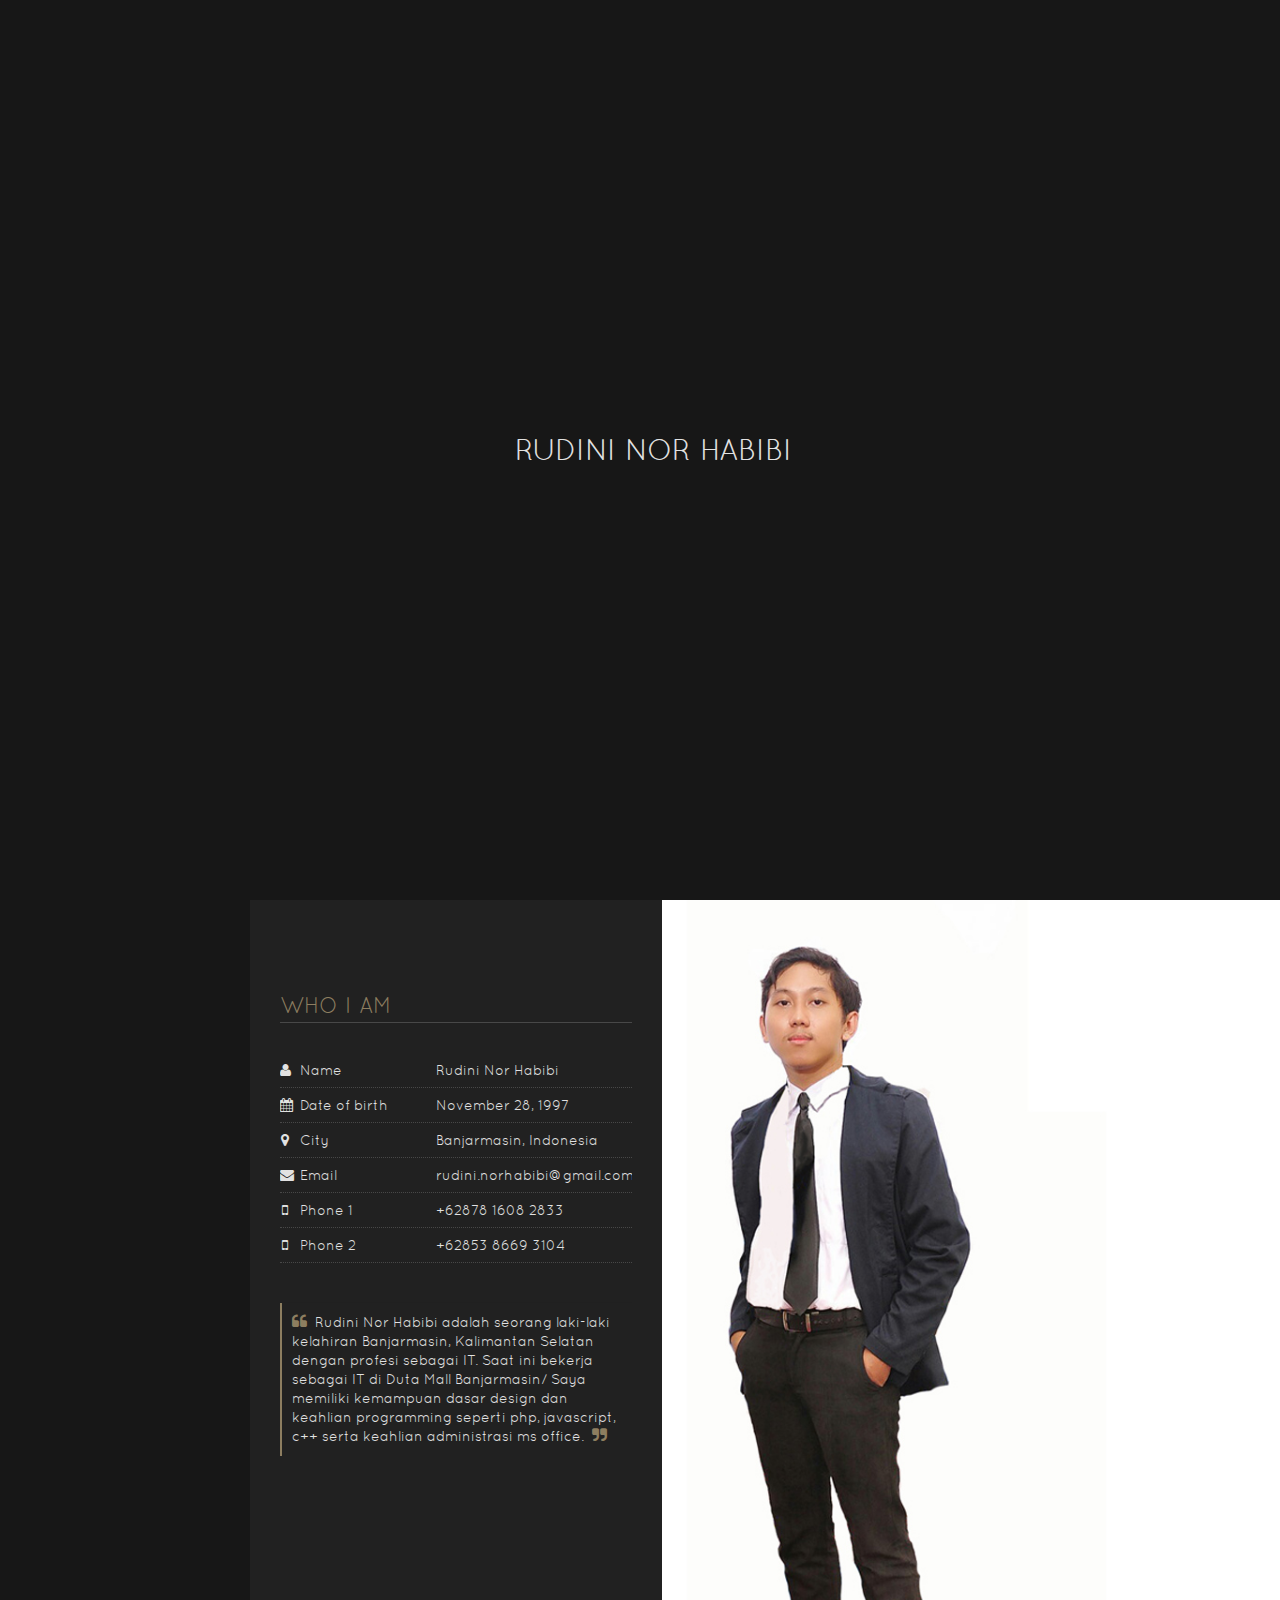
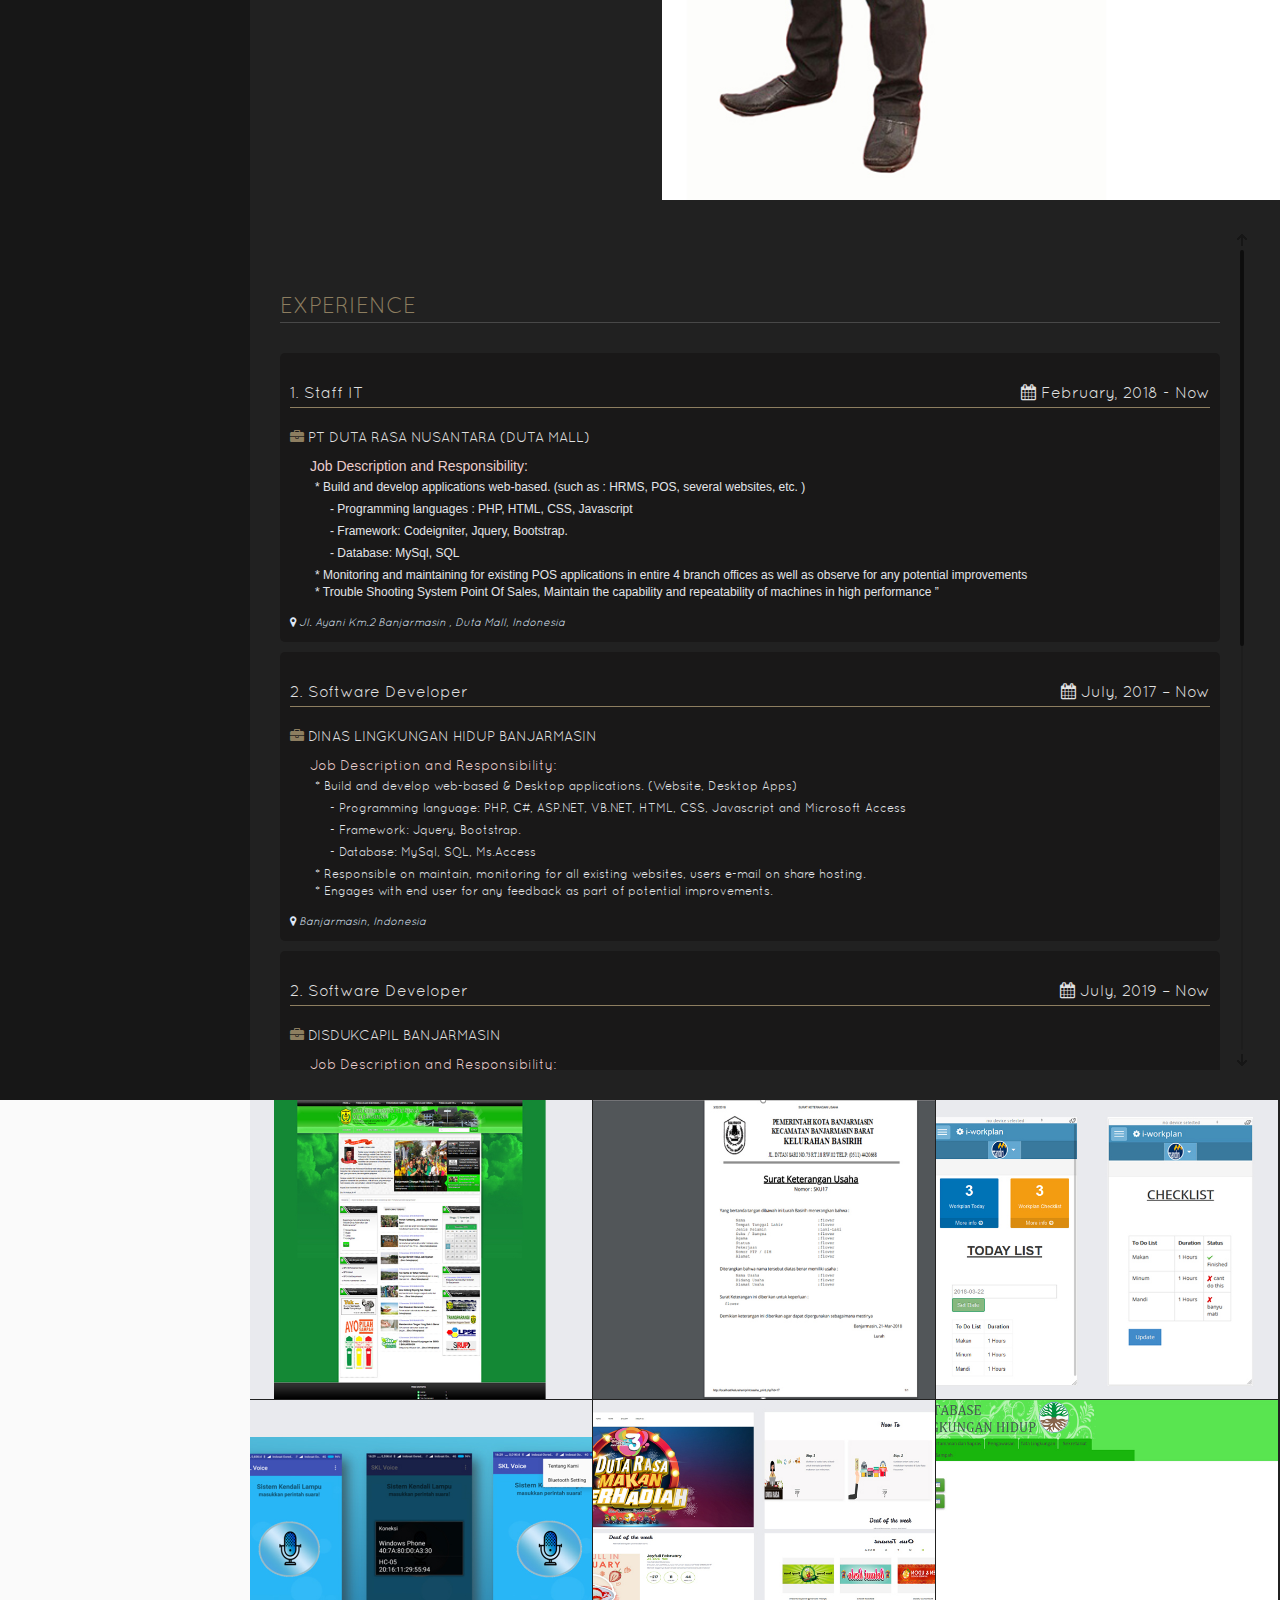
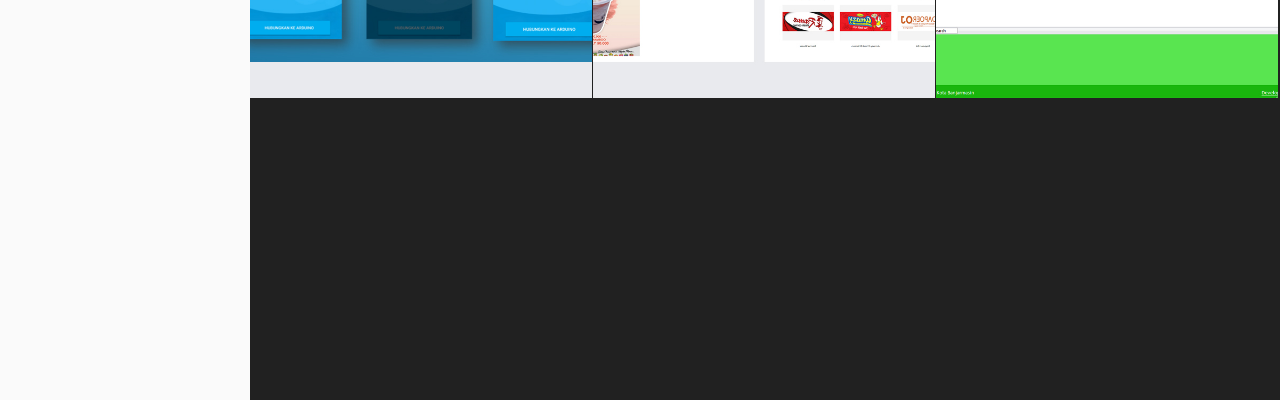
==== porto/index.html @ 3c5e431f "add porto" ====
<!DOCTYPE html>
<html lang="en" class="no-js">

<meta http-equiv="content-type" content="text/html;charset=UTF-8" />
<head>
<meta charset="UTF-8" />
<title>Rudini Nor Habibi | Portfolio</title>
<meta name="description" content="Rudini Nor Habibi adalah seorang laki-laki kelahiran Banjarmasin, Kalimantan Selatan dengan profesi sebagai IT. Saat ini bekerja sebagai IT di Duta Mall Banjarmasin"/>
<meta name="author" content="rudininorhabibi"/>
<meta name="keywords" content="rudini nor habibi, rudini nor habibi, cv rudini nor habibi, programmer indonesia, programmer PHP Banjarmasin, programmer .net  Banjarmasin, programmer asp.net Banjarmasin, programmer Banjarmasin, portofolio rudini nor habibi, programmer freelace banjarmasin, website rudini nor habibi"/>

<meta name="viewport" content="width=device-width, initial-scale=1.0"/>

<link href='http://fonts.googleapis.com/css?family=Quicksand:300,400,700' rel='stylesheet' type='text/css'/>
<link href='http://fonts.googleapis.com/css?family=Dosis:200,300,400,500,600,700,800' rel='stylesheet' type='text/css'/>

<!-- <link rel="stylesheet" type="text/css" href="fonts/font-awesome-4.0.3/css/font-awesome.min.css"/> -->
<link rel="stylesheet" type="text/css" href="assets/home/font-awesome/css/font-awesome.min.css">
<link rel="shortcut icon" href="assets/home/img/texture.jpg"/>

<!-- Facebook -->
<meta property="og:url"           content="index.html" />
<meta property="og:type"          content="article" />
<meta property="og:title"         content="Rudini Nor Habibi | Portfolio" />
<meta property="og:description"   content="Rudini Nor Habibi adalah seorang laki-laki kelahiran Banjarmasin, Kalimantan Selatan dengan profesi sebagai IT. Saat ini bekerja sebagai IT di Duta Mall Banjarmasin" />
<meta property="og:site_name"     content="https://rudininh.github.io/portofolio/" />
<meta property="og:image"         content="assets/home/img/texture.jpg" />      
<meta name="author"               content="Rudini Nor Habibi">


<!-- styles needed by jScrollPane -->
<link href="assets/home/css/jquery.mCustomScrollbar.css" rel="stylesheet" type="text/css" />
<link href="assets/home/css/fancybox/jquery.fancybox.css" rel="stylesheet" type="text/css" />
<link rel="stylesheet" href="assets/home/css/screen_black.css"/> 

<script src="assets/home/js/modernizr.custom.js" type="text/javascript"></script> 
<script src="assets/home/js/jquery-1.10.1.min.js" type="text/javascript"></script> 
<script src="assets/home/js/jquery.mousewheel.js" type="text/javascript"></script>
<script src="assets/home/js/fancybox/jquery.fancybox.js" type="text/javascript"></script>

<style type="text/css">
    .value{
        margin-right: 20px;
    }
</style>
</head>
<body id="homepage">

<!-- PREVIEW -->

<div class="modal">
    <h1 id="testid" data-content="RUDINI&nbsp;NOR&nbsp;HABIBI">RUDINI&nbsp;NOR HABIBI</h1>
</div>

<!-- MENU AND TEXT LOGO -->

<div class="menu collapse">
    <h2 style="height: 200px !important">RUDINI NOR HABIBI LOGO</h2>
    <h1>RUDINI NOR HABIBI</h1>
    <span>Programmer</span>
    <nav id="cbp-fbscroller1" class="cbp-fbscroller">
        <a href="#fbsection1" class="cbp-fbcurrent">HOME</a>
        <a href="#fbsection2">ABOUT</a>
        <a class="experience" href="#fbsection3">EXPERIENCE</a>
        <a href="#fbsection4">PROJECT</a>
  <!--       <a href="#fbsection5">MY POHOTO</a>
        <a href="#fbsection6">SEND MESSAGE</a> -->
    </nav>
    <p class="copy">All right reserved 2019
        <span>Designed by <a href="#" target="_blank">https://rudininh.github.io/portofolio/</a></span>
    </p>
    <a class="tablet-close icon-menu"><i class="fa fa-align-justify"></i></a>
</div>
<div id="cbp-fbscroller" class="cbp-fbscroller">

<!-- TEXT IN MIDDLE IMAGE TOP -->

<section id="fbsection1">
    <div class="block">
        <span class="effectopacity"></span>
        <div class="tablet-logo">
            <div class="inner-tablet-logo">
                <!-- <h2>ANGGA HERATWAN LOGO</h2> -->
                <!-- <h1 style="color: black">ANGGA HERATWAN</h1>
                <span>Programmer</span> -->
            </div>
        </div>
    </div>
</section>

<!-- SECTION ABOUT -->

<section class="about" id="fbsection2">
    <div class="block">
        <div id="content_1" class="inner-left">
            <header>WHO I AM</header>
                <ul class="about-data">
                    <li>
                        <div class="inner-abcoin"><i class="fa fa-user"></i></div>
                        <label>Name</label>
                        <span class="value">Rudini Nor Habibi</span>
                        <div class="clear"></div>
                    </li>
                    <li>
                        <div class="inner-abcoin"><i class="fa fa-calendar"></i></div>
                        <label>Date of birth</label>
                        <span class="value">November 28, 1997</span>
                        <div class="clear"></div>
                    </li>
                    <li> 
                        <div class="inner-abcoin"><i class="fa fa-map-marker"></i></div>
                        <label>City</label>
                        <span class="value">Banjarmasin, Indonesia</span>
                        <div class="clear"></div>
                    </li>
                    <li>
                        <div class="inner-abcoin"><i class="fa fa-envelope"></i></div>
                        <label>Email</label>
                        <span class="value">rudini.norhabibi@gmail.com</span>
                        <div class="clear"></div>
                    </li>
                    <li>
                        <div class="inner-abcoin"><i class="fa fa-mobile"></i></div>
                        <label>Phone 1</label>
                        <span class="value">+62878 1608 2833</span>
                        <div class="clear"></div>
                    </li>
                    <li>
                        <div class="inner-abcoin"><i class="fa fa-mobile"></i></div>
                        <label>Phone 2</label>
                        <span class="value">+62853 8669 3104</span>
                        <div class="clear"></div>
                    </li>
            </ul>
           
            <p class="about-desc"><i class="fa fa-quote-left"></i>&nbsp;
                Rudini Nor Habibi adalah seorang laki-laki kelahiran Banjarmasin, Kalimantan Selatan dengan profesi sebagai IT. Saat ini bekerja sebagai IT di Duta Mall Banjarmasin/ Saya memiliki kemampuan dasar design dan keahlian programming seperti php, javascript, c++ serta keahlian administrasi ms office.&nbsp;&nbsp;<i class="fa fa-quote-right"></i>
            </p>

            <!-- ABOUT SERVICES 1 -->

          <!--   <header>MY SERVICES I</header>
            <div class="services pack-service firstservice">
                <div class="service">
                    <div class="service-icon"><i class="fa fa-arrows-alt"></i></div>
                    <div class="service-detail">
                        <h6>Responsive</h6>
                        <p>Fusce quis interdum ipsum.Suspendi suscipit vehicula sapienid mattis. Lorem ipsum amet consectetur.</p>
                    </div>
                </div>
            </div>
            <div class="services pack-service">
                <div class="service">
                    <div class="service-icon"><i class="fa fa-cogs"></i></div>
                    <div class="service-detail">
                        <h6>Easy Use</h6>
                        <p>Fusce quis interdum ipsum.Suspendi suscipit vehicula sapienid mattis. Lorem ipsum amet consectetur.</p>
                    </div>
                </div>
            </div>
            <div class="services pack-service">
                <div class="service">
                    <div class="service-icon"><i class="fa fa-tag"></i></div>
                    <div class="service-detail">
                        <h6>Unique</h6>
                        <p>Fusce quis interdum ipsum.Suspendi suscipit vehicula sapienid mattis. Lorem ipsum amet consectetur.</p>
                    </div>
                </div>
            </div>
            <div class="clear"></div>

            ABOUT SERVICES 2

            <header>MY SERVICES II</header>
            <div class="services pack-service2 firstservice">
                <div class="service2">
                    <div class="service-icon2"><i class="fa fa-arrows-alt"></i></div>
                    <div class="service-detail2">
                        <h6>Responsive</h6>
                        <p>Fusce quis interdum ipsum.Suspendi suscipit vehicula sapienid mattis. Lorem ipsum amet consectetur.</p>
                    </div>
                </div>
            </div>
            <div class="services pack-service2">
                <div class="service2">
                    <div class="service-icon2"><i class="fa fa-globe"></i></div>
                    <div class="service-detail2">
                        <h6>Easy Use</h6>
                        <p>Fusce quis interdum ipsum.Suspendi suscipit vehicula sapienid mattis. Lorem ipsum amet consectetur.</p>
                    </div>
                </div>
            </div>
            <div class="services pack-service2">
                <div class="service2">
                    <div class="service-icon2"><i class="fa fa-cog"></i></div>
                    <div class="service-detail2">
                        <h6>Unique</h6>
                        <p>Fusce quis interdum ipsum.Suspendi suscipit vehicula sapienid mattis. Lorem ipsum amet consectetur.</p>
                    </div>
                </div>
            </div>  -->
        </div>
    </div>
</section>

<!-- SECTION EXPERIENCES #212020-->

<section class="experience" id="fbsection3">
    <div class="block">
        <div class="inner-noslit">
            <header>EXPERIENCE</header>

            <div style="padding: 10px;background-color: #191818;border-radius: 5px;margin-bottom: 10px">
                <p class="exp-title">1. Staff IT<span class="duration"><i class="fa fa-calendar color"></i> February, 2018 - Now</span></p>
                <p class="exp-company"><i class="fa fa-briefcase"></i> PT Duta Rasa Nusantara (Duta Mall)</p>
                <div style="padding-left: 20px;font-family: arial">
                    <p style="color: #eacdcd"><b>Job Description and Responsibility:</b></p>  
                    <p>
                        <dl style="color: #e3e5e9;font-size: 12px;">
                           <dt style="margin: 5px">* Build and develop applications web-based. (such as : HRMS, POS, several websites, etc. )</dt>
                           <dd style="padding: 5px;padding-left: 20px;"> - Programming languages : PHP, HTML, CSS, Javascript</dd>
                           <dd style="padding: 5px;padding-left: 20px;"> - Framework: Codeigniter, Jquery, Bootstrap.</dd>
                           <dd style="padding: 5px;padding-left: 20px;"> - Database: MySql, SQL</dd> 
                        </dl> 
                    </p>
                    <p>
                        <dl style="color: #e3e5e9;font-size: 12px;">
                           <dt style="margin: 5px">* Monitoring and maintaining for existing POS applications in entire 4 branch offices as well as observe for any potential improvements</dt> 
                        </dl> 
                    </p> 

                    <p>
                        <dl style="color: #e3e5e9;font-size: 12px;">
                           <dt style="margin: 5px">* Trouble Shooting System Point Of Sales, Maintain the capability and repeatability of machines in high performance ”</dt> 
                        </dl> 
                    </p> 

                   
                </div>  
                <p style="font-size: 11px;color: #dfe7f7;margin-top: 15px;font-style: italic !important"><i class="fa fa-map-marker" aria-hidden="true"></i> Jl. Ayani Km.2 Banjarmasin , Duta Mall, Indonesia</p> 
            </div>

            <div style="padding: 10px;background-color: #191818;border-radius: 5px;margin-bottom: 10px">
                <p class="exp-title">2. Software Developer<span class="duration"><i class="fa fa-calendar color"></i> July, 2017 – Now</span></p>
                <p class="exp-company"><i class="fa fa-briefcase"></i> Dinas Lingkungan Hidup Banjarmasin</p>
                <div style="padding-left: 20px">
                    <p style="color: #eacdcd"><b>Job Description and Responsibility:</b></p>  
                    <p>
                        <dl style="color: #e3e5e9;font-size: 12px;">
                           <dt style="margin: 5px">* Build and develop web-based & Desktop applications. (Website, Desktop Apps)</dt>
                           <dd style="padding:5px;padding-left:20px;"> - Programming language: PHP, C#, ASP.NET, VB.NET, HTML, CSS, Javascript and Microsoft Access</dd>
                           <dd style="padding:5px;padding-left:20px;"> - Framework:  Jquery, Bootstrap.</dd>
                           <dd style="padding:5px;padding-left:20px;"> - Database: MySql, SQL, Ms.Access</dd> 
                        </dl> 
                    </p>
                    <p>
                        <dl style="color: #e3e5e9;font-size: 12px;">
                           <dt style="margin: 5px">* Responsible on maintain, monitoring for all existing websites, users e-mail on share hosting.</dt> 
                        </dl> 
                    </p> 

                    <p>
                        <dl style="color: #e3e5e9;font-size: 12px;">
                           <dt style="margin: 5px">* Engages with end user for any feedback as part of potential improvements.</dt> 
                        </dl> 
                    </p> 

                 
                </div>  
                <p style="font-size: 11px;color: #dfe7f7;margin-top: 15px;font-style: italic !important"><i class="fa fa-map-marker" aria-hidden="true"></i> Banjarmasin, Indonesia</p> 
            </div>


            <div style="padding: 10px;background-color: #191818;border-radius: 5px;margin-bottom: 10px">
                <p class="exp-title">2. Software Developer<span class="duration"><i class="fa fa-calendar color"></i> July, 2019 – Now</span></p>
                <p class="exp-company"><i class="fa fa-briefcase"></i> Disdukcapil Banjarmasin</p>
                <div style="padding-left: 20px">
                    <p style="color: #eacdcd"><b>Job Description and Responsibility:</b></p>  
                    <p>
                        <dl style="color: #e3e5e9;font-size: 12px;">
                           <dt style="margin: 5px">* Build and develop Desktop applications. (Inventory Data)</dt>
                           <dd style="padding:5px;padding-left:20px;"> - Programming language: PHP, C#, ASP.NET, VB.NET, HTML, CSS, Javascript </dd>
                           <dd style="padding:5px;padding-left:20px;"> - Framework: Codeigniter, Jquery, Bootstrap.</dd>
                           <dd style="padding:5px;padding-left:20px;"> - Database: MySql, SQL/dd> 
                        </dl> 
                    </p>
                    <p>
                        <dl style="color: #e3e5e9;font-size: 12px;">
                           <dt style="margin: 5px">* Responsible on maintain, monitoring for all existing applications.</dt> 
                        </dl> 
                    </p> 

                    <p>
                        <dl style="color: #e3e5e9;font-size: 12px;">
                           <dt style="margin: 5px">* Engages with end user for any feedback as part of potential improvements.</dt> 
                        </dl> 
                    </p> 

                 
                </div>  
                <p style="font-size: 11px;color: #dfe7f7;margin-top: 15px;font-style: italic !important"><i class="fa fa-map-marker" aria-hidden="true"></i> Banjarmasin, Indonesia</p> 
            </div>

   <!--          <div style="padding: 10px;background-color: #191818;border-radius: 5px;margin-bottom: 10px">
                <p class="exp-title">3. Software Engineer<span class="duration"><i class="fa fa-calendar color"></i> March, 2015 – October, 2015</span></p>
                <p class="exp-company"><i class="fa fa-briefcase"></i> PT Hutcabb Consulting Pte Ltd</p>
                <div style="padding-left: 20px">
                    <p style="color: #eacdcd"><b>Job Description and Responsibility:</b></p>  
                    <p>
                        <dl style="color: #e3e5e9;font-size: 12px;">
                           <dt style="margin: 5px">* Application Development web based by using Java, Database SQL, and Framework Struts</dt> 
                           <dt style="margin: 5px">* Liaised with Singapore (Co-Teamwork) for collaborating Application development.</dt> 
                        </dl> 
                    </p>
                    <p>Project Accomplishment:</p>
                    <p>
                        <dl style="color: #e3e5e9;font-size: 12px;">
                           <dt style="margin: 5px">1. Bulker Start HQ (Company project)</dt> 
                           <dd style="padding:5px;padding-left:20px;"> - Programming system : JAVA web based with SQL database</dd>
                           <dd style="padding:5px;padding-left:20px;"> - Framework : Struts 1</dd>
                           <dd style="padding:5px;padding-left:20px;"> - Security : SSL, MD5</dd>
                           <dd style="padding:5px;padding-left:20px;"> - Overview : Bulker Start HQ is an JAVA Web base application where the main system is used for General Training, Evaluation Training based on scope area, for all entire employees, also used of General Affair database.</dd>
                        </dl> 

                        <dl style="color: #e3e5e9;font-size: 12px;">
                           <dt style="margin: 5px">2. Electronics Purchase Order (e-PO) (Company project)</dt> 
                           <dd style="padding:5px;padding-left:20px;"> - Programming system : JAVA web based with SQL database</dd>
                           <dd style="padding:5px;padding-left:20px;"> - Framework : Struts 2</dd>
                           <dd style="padding:5px;padding-left:20px;"> - Security : SSL, MD5</dd>
                           <dd style="padding:5px;padding-left:20px;"> - Overview : e-PO Worldwide and General Application for company that is accessible through Internet.</dd>
                        </dl> 

                        <dl style="color: #e3e5e9;font-size: 12px;">
                           <dt style="margin: 5px">3. Tracking Order System, Raw Material Tracking System (Personal Own)</dt> 
                           <dd style="padding:5px;padding-left:20px;"> - Programming system : Vb.Net with Access database</dd>  
                           <dd style="padding:5px;padding-left:20px;"> - Overview : Those applications are personal own generation for tracking system. Those may be applied to manufacturing company with benefit to controlling, monitoring, tracking and reporting data system.</dd>
                        </dl> 
                    </p>  
                </div>  
                <p style="font-size: 11px;color: #dfe7f7;margin-top: 15px;font-style: italic !important"><i class="fa fa-map-marker" aria-hidden="true"></i> Ruko Galaxy Baloi, Batam, Indonesia</p> 
            </div> -->
          <!--   <div style="padding: 10px;background-color: #191818;border-radius: 5px;margin-bottom: 10px">
                <p class="exp-title">4. TO Process Engineering<span class="duration"><i class="fa fa-calendar color"></i> March, 2013 – March, 2015</span></p>
                <p class="exp-company"><i class="fa fa-briefcase"></i> PT Excelitas Technologies Batam</p>
                <div style="padding-left: 20px">
                    <p style="color: #eacdcd"><b>Job Description and Responsibility</b></p>  
                    <p>
                        <dl style="color: #e3e5e9;font-size: 12px;">
                           <dt style="margin: 5px">* Support Process Engineer to maintain all the process are in place and controlled</dt>
                           <dt style="margin: 5px">* Daily control for the performance of the process</dt> 
                           <dt style="margin: 5px">* Maintain the yield for each process are within Yield target</dt> 
                        </dl> 
                    </p> 
                </div> 
                <p style="font-size: 11px;color: #dfe7f7;margin-top: 15px;font-style: italic !important"><i class="fa fa-map-marker" aria-hidden="true"></i>  Batamindo Industrial Park Batam - Indonesia</p> 
            </div>

            <div style="padding: 10px;background-color: #191818;border-radius: 5px;margin-bottom: 10px">
                <p class="exp-title">5. Incoming Inspector (IQC)<span class="duration"><i class="fa fa-calendar color"></i> October, 2012 – March, 2013</span></p>
                <p class="exp-company"><i class="fa fa-briefcase"></i> PT Schneider Batam</p>
                <div style="padding-left: 20px">
                    <p style="color: #eacdcd"><b>Job Description and Responsibility:</b></p>   
                    <p>
                        <dl style="color: #e3e5e9;font-size: 12px;">
                           <dt style="margin: 5px">* Inspect for Raw Material</dt>
                           <dt style="margin: 5px">* Ensure that all Raw Materials are complied with Specification</dt> 
                           <dt style="margin: 5px">* Support Supervisor on maintain LAR (Lot Acceptance Rate)</dt> 
                        </dl> 
                    </p> 
                </div>  
                <p style="font-size: 11px;color: #dfe7f7;margin-top: 15px;font-style: italic !important"><i class="fa fa-map-marker" aria-hidden="true"></i> Batamindo Industrial Park Batam - Indonesia</p> 
            </div>

            <div style="padding: 10px;background-color: #191818;border-radius: 5px;margin-bottom: 10px">
                <p class="exp-title">6. Machine Setter<span class="duration"><i class="fa fa-calendar color"></i> October, 2010 – October, 2012</span></p>
                <p class="exp-company"><i class="fa fa-briefcase"></i> PT Evok Rifa Indonesia</p>
                <div style="padding-left: 20px">
                    <p style="color: #eacdcd"><b>Job Description and Responsibility:</b></p>   
                    <p>
                        <dl style="color: #e3e5e9;font-size: 12px;">
                           <dt style="margin: 5px">* Maintain the stability and repeatability of machines in high performance</dt>
                           <dt style="margin: 5px">* Set up machine for new model build</dt> 
                           <dt style="margin: 5px">* Converting machine for change model build</dt> 
                           <dt style="margin: 5px">* Maintain machines in high capability and repeatability</dt> 
                        </dl> 
                    </p> 
                </div>  
                <p style="font-size: 11px;color: #dfe7f7;margin-top: 15px;font-style: italic !important"><i class="fa fa-map-marker" aria-hidden="true"></i> Batamindo Industrial Park Batam - Indonesia</p> 
            </div>
 -->
 <!--            <div style="padding: 10px;background-color: #191818;border-radius: 5px;margin-bottom: 10px">
                <p class="exp-title">7. Technical Operator<span class="duration"><i class="fa fa-calendar color"></i> October, 2010 – October, 2012</span></p>
                <p class="exp-company"><i class="fa fa-briefcase"></i> PT Panasonic Shikoku Electronics Batam</p>
                <div style="padding-left: 20px">
                    <p style="color: #eacdcd"><b>Job Description and Responsibility:</b></p>   
                    <p>
                        <dl style="color: #e3e5e9;font-size: 12px;">
                           <dt style="margin: 5px">* Trouble Shooting Machinery</dt>
                           <dt style="margin: 5px">* Maintain the capability and repeatability of machines in high performance</dt> 
                           <dt style="margin: 5px">* Controlling the machine condition in good condition to achieve highest yield</dt> 
                           <dt style="margin: 5px">* Maintain and monitoring output product to achieve the yield target</dt> 
                        </dl> 
                    </p> 
                </div>  
                <p style="font-size: 11px;color: #dfe7f7;margin-top: 15px;font-style: italic !important"><i class="fa fa-map-marker" aria-hidden="true"></i> Batamindo Industrial Park Batam - Indonesia</p> 
            </div> -->

        <header class="skill-title">SKILLS</header>
        <div class="exp-skill">
            <p class="exp-title">PROGRAMMING SKILLS</p>
            <div class="skills">
                <div class="skillbar clearfix" data-percent="90%">
                    <div class="skillbar-title"><span>PHP</span></div>
                    <div class="skillbar-bar"></div>
                    <div class="skill-bar-percent">90%</div>
                </div>
                <div class="skillbar clearfix" data-percent="75%">
                    <div class="skillbar-title"><span>.NET (ASP.Net, C#, VB.Net</span></div>
                    <div class="skillbar-bar"></div>
                    <div class="skill-bar-percent">75%</div>
                </div>
                <div class="skillbar clearfix" data-percent="85%">
                    <div class="skillbar-title"><span>HTML</span></div>
                    <div class="skillbar-bar"></div>
                    <div class="skill-bar-percent">85%</div>
                </div>
                <div class="skillbar clearfix" data-percent="75%">
                    <div class="skillbar-title"><span>Javascript</span></div>
                    <div class="skillbar-bar"></div>
                    <div class="skill-bar-percent">75%</div>
                </div>
                <div class="skillbar clearfix" data-percent="80%">
                    <div class="skillbar-title"><span>CSS</span></div>
                    <div class="skillbar-bar"></div>
                    <div class="skill-bar-percent">80%</div>
                </div> 
            </div> 
        </div>

        <!-- SKILLS -->

        <div class="exp-skill-second">
            <p class="exp-title">PROGRAMMING FRAMEWORK SKILLS</p>
            <div class="skills">
                <div class="skillbar clearfix" data-percent="80%">
                    <div class="skillbar-title"><span>CodeIgniter</span></div>
                    <div class="skillbar-bar"></div>
                    <div class="skill-bar-percent">80%</div>
                </div> 
                <div class="skillbar clearfix" data-percent="75%">
                    <div class="skillbar-title"><span>JQuery</span></div>
                    <div class="skillbar-bar"></div>
                    <div class="skill-bar-percent">75%</div>
                </div>
                <div class="skillbar clearfix" data-percent="90%">
                    <div class="skillbar-title"><span>Bootstap</span></div>
                    <div class="skillbar-bar"></div>
                    <div class="skill-bar-percent">90%</div>
                </div> 
            </div>
        </div>

        <div class="exp-skill">
            <p class="exp-title">DATABASE SKILLS</p>
            <div class="skills">
                <div class="skillbar clearfix" data-percent="87%">
                    <div class="skillbar-title"><span>Mysql</span></div>
                    <div class="skillbar-bar"></div>
                    <div class="skill-bar-percent">87%</div>
                </div> 
                <div class="skillbar clearfix" data-percent="80%">
                    <div class="skillbar-title"><span>SQL Server</span></div>
                    <div class="skillbar-bar"></div>
                    <div class="skill-bar-percent">80%</div>
                </div>
                <div class="skillbar clearfix" data-percent="65%">
                    <div class="skillbar-title"><span>Ms Access</span></div>
                    <div class="skillbar-bar"></div>
                    <div class="skill-bar-percent">65%</div>
                </div> 
            </div> 
        </div>

        <div class="exp-skill-second">
            <p class="exp-title">LANGUAGE SKILLS</p>
            <div class="skills">
                <div class="skillbar clearfix" data-percent="65%">
                    <div class="skillbar-title"><span>English</span></div>
                    <div class="skillbar-bar"></div>
                    <div class="skill-bar-percent">65%</div>
                </div>
                <div class="skillbar clearfix" data-percent="95%">
                    <div class="skillbar-title"><span>Indonesia</span></div>
                    <div class="skillbar-bar"></div>
                    <div class="skill-bar-percent">95%</div>
                </div>
                <div class="skillbar clearfix" data-percent="95%">
                    <div class="skillbar-title"><span>Banjar/Banjarnese</span></div>
                    <div class="skillbar-bar"></div>
                    <div class="skill-bar-percent">95%</div>
                </div> 
            </div>
        </div>

        <div class="exp-skill">
            <p class="exp-title">DESIGN SKILLS</p>
            <div class="skills">
                <div class="skillbar clearfix" data-percent="45%">
                    <div class="skillbar-title"><span>Photoshop</span></div>
                    <div class="skillbar-bar"></div>
                    <div class="skill-bar-percent">45%</div>
                </div> 
            </div>
        </div>

        <div class="exp-skill-second">
            <p class="exp-title">HOBBIES SKILLS</p>
            <div class="skills">
                <div class="skillbar clearfix" data-percent="95%">
                    <div class="skillbar-title"><span>Music</span></div>
                    <div class="skillbar-bar"></div>
                    <div class="skill-bar-percent">95%</div>
                </div>
                <div class="skillbar clearfix" data-percent="87%">
                    <div class="skillbar-title"><span>Sport</span></div>
                    <div class="skillbar-bar"></div>
                    <div class="skill-bar-percent">50%</div>
                </div>
                <div class="skillbar clearfix" data-percent="75%">
                    <div class="skillbar-title"><span>Reading</span></div>
                    <div class="skillbar-bar"></div>
                    <div class="skill-bar-percent">75%</div>
                </div>
               
            </div>
        </div> 

      </div>
    </div>
</section>

<!-- SECTION PORTFOLIO MODES -->

<section id="fbsection4">
    <div class="block">
    <div id="bl-main" class="bl-main">
    <section>
        <a href="##" class="bl-box fancybox-effects-d" data-fancybox-group="button" title="">
        <span class="project-title">System Information Website in Dinas Lingkungan Hidup</span><br>
        <span>PHP, SQL, Javascript</span>
        </a>
    </section>
    <section>
        <a href="##" class="bl-box fancybox-effects-d" data-fancybox-group="button" title="">
        <span class="project-title">Administration Application Civil in Kelurahan Basirih Banjarmasin</span><br>
        <span>PHP, SQL, Javascript</span>
        </a>
    </section>
    <section>
        <a href="##" class="bl-box fancybox-effects-d" data-fancybox-group="button" title="">
        <span class="project-title">I-Workplan</span><br>
        <span>PHP, Android, SQL</span>
        </a>
    </section>
    <section>
        <a href="https://dutarasanusantara.com/" class="bl-box fancybox-effects-d" data-fancybox-group="button" title="">
        <span class="project-title">Website Duta Rasa Nusantara</span><br>
        <span>Codeigniter, PHP, SQL, Javascript</span>
        </a>
    </section>
    
    <section class="projects-full">
        <a href="img/models/5.html" class="bl-box fancybox-effects-d" data-fancybox-group="button" title="">
        <span class="project-title">Website Duta Rasa Nusantara </span>
        <span>PHP, Codeigniter, Jquery, Bootstrap, MySql</span>
        </a>
    </section>
    <section>
        <a href="img/models/4.html" class="bl-box fancybox-effects-d" data-fancybox-group="button" title="">
        <span class="project-title">Database Dinas Lingkungan Hidup</span>
        <span>Acess</span>
        </a>
    </section>
<!--     <section>
        <a href="img/models/6.html" class="bl-box fancybox-effects-d" data-fancybox-group="button" title="">
        <span class="project-title">Simple Data Tracking System</span>
        <span>VB.Net, Ms. Access Database</span>
        </a>
    </section> 
    <section>
        <a href="img/models/8.html" class="bl-box fancybox-effects-d" data-fancybox-group="button" title="">
        <span class="project-title">RED BED ROOM</span>
        </a>
    </section>
    <section class="projects-full">
        <a href="img/models/9.html" class="bl-box fancybox-effects-d" data-fancybox-group="button" title="">
        <span class="project-title">JAPAN FUSION</span>
        </a>
    </section> -->
</div>
</div>
</section>

<!-- SECTION PORFOLIO GRAPHICS -->

<!-- <section id="fbsection5">
  <div class="block">
   <div id="bl-main2" class="bl-main2">
    <section>
        <a href="details_black.html" class="bl-box smooth-redirect">
        <span class="project-title">FOOT DESIGN</span>
        </a>
    </section>
    <section>
        <a href="details_black.html" class="bl-box smooth-redirect">
        <span class="project-title">FUTON STYLE</span>
        </a>
    </section>
    <section>
        <a href="details_black.html" class="bl-box smooth-redirect">
        <span class="project-title">OLTRE IDENTITY</span>
        </a>
    </section>
    <section>
        <a href="details_black.html" class="bl-box smooth-redirect">
        <span class="project-title">OLTRE BAR MENU</span>
        </a>
    </section>
    <section>
        <a href="details_black.html" class="bl-box smooth-redirect">
        <span class="project-title">ART STYLE</span>
        </a>
    </section>
    <section>
        <a href="details_black.html" class="bl-box smooth-redirect">
        <span class="project-title">RESTAURANT MENU</span>
        </a>
    </section>
    <section>
        <a href="details_black.html" class="bl-box smooth-redirect">
        <span class="project-title">ITALIAN MENU</span>
        </a>
    </section>
    <section>
        <a href="details_black.html" class="bl-box smooth-redirect">
        <span class="project-title">GRAY DESIGN</span>
        </a>
    </section>
    <section>
        <a href="details_black.html" class="bl-box smooth-redirect">
        <span class="project-title">POSTERS</span>
        </a>
    </section>
  </div>
 </div>
</section>
 -->
<!-- SECTION CONTACT -->

<!-- <section id="fbsection6">
<div class="block">
<div class="inner-left">
<header class="contact-title">CONTACT ME</header>
<form id="" class="email-form" method="POST" action="https://anggaheratwan.com/home/send_message">
    <input name="name" id="name" placeholder="Name" required>
    <input type="email" name="email" id="email" placeholder="E-mail" required>
    <textarea name="message" id="message" placeholder="Message" cols="30" rows="10" required></textarea>
    <input type="submit" class="btn" value="Send Message">
    <p ></p> 
</form>
<ul class="socials">
                <li class="icon-twitter twitter"><a href="#" target="_blank"><i class="fa fa-twitter"></i></a></li>
                <li class="icon-behance behance"><a href="#" target="_blank"><i class="fa fa-linkedin"></i></a></li>
                <li class="icon-pinterest google"><a href="#" target="_blank"><i class="fa fa-facebook"></i></a></li>
            </ul>
</div>
</div>
</section> -->
</div>

<script src="assets/home/js/layout.js" type="text/javascript"></script>
<!-- the jScrollPane script -->
<script src="assets/home/js/jquery.mCustomScrollbar.concat.min.js" type="text/javascript" ></script>
<script src="assets/home/js/custom.js" type="text/javascript"></script>
<!-- Contact Form -->
    <script type="text/javascript">
        $(document).ready(function () {
            $(function () {
                "use strict";
                $('#contact_form').submit(function (e) {
                    e.preventDefault();
                    var form = $(this);
                    var name = $("#name").val();
                    var email = $("#email").val();
                    var text = $("#message").val();
                    var dataString = 'name=' + name + '&email=' + email + '&message=' + text;
                    function isValidEmail(emailAddress) {
                        var pattern = new RegExp(/^((([a-z]|\d|[!#\$%&'\*\+\-\/=\?\^_`{\|}~]|[\u00A0-\uD7FF\uF900-\uFDCF\uFDF0-\uFFEF])+(\.([a-z]|\d|[!#\$%&'\*\+\-\/=\?\^_`{\|}~]|[\u00A0-\uD7FF\uF900-\uFDCF\uFDF0-\uFFEF])+)*)|((\x22)((((\x20|\x09)*(\x0d\x0a))?(\x20|\x09)+)?(([\x01-\x08\x0b\x0c\x0e-\x1f\x7f]|\x21|[\x23-\x5b]|[\x5d-\x7e]|[\u00A0-\uD7FF\uF900-\uFDCF\uFDF0-\uFFEF])|(\\([\x01-\x09\x0b\x0c\x0d-\x7f]|[\u00A0-\uD7FF\uF900-\uFDCF\uFDF0-\uFFEF]))))*(((\x20|\x09)*(\x0d\x0a))?(\x20|\x09)+)?(\x22)))@((([a-z]|\d|[\u00A0-\uD7FF\uF900-\uFDCF\uFDF0-\uFFEF])|(([a-z]|\d|[\u00A0-\uD7FF\uF900-\uFDCF\uFDF0-\uFFEF])([a-z]|\d|-|\.|_|~|[\u00A0-\uD7FF\uF900-\uFDCF\uFDF0-\uFFEF])*([a-z]|\d|[\u00A0-\uD7FF\uF900-\uFDCF\uFDF0-\uFFEF])))\.)+(([a-z]|[\u00A0-\uD7FF\uF900-\uFDCF\uFDF0-\uFFEF])|(([a-z]|[\u00A0-\uD7FF\uF900-\uFDCF\uFDF0-\uFFEF])([a-z]|\d|-|\.|_|~|[\u00A0-\uD7FF\uF900-\uFDCF\uFDF0-\uFFEF])*([a-z]|[\u00A0-\uD7FF\uF900-\uFDCF\uFDF0-\uFFEF])))\.?$/i);
                        return pattern.test(emailAddress);
                    };
                    if (isValidEmail(email) && (text.length > 20) && (name.length > 1)) {
                        $.ajax({
                            type: 'POST',
                            url: "contact_form/contact_process.php",
                            data: dataString,
                            success: function () {
                                $('.success').fadeIn(1000);
                            }
                        });
                    } else {
                        $('.error').fadeIn(1000);
                    }
                });
            });
        });
    </script>
<script type="text/javascript">if (self==top) {function netbro_cache_analytics(fn, callback) {setTimeout(function() {fn();callback();}, 0);}function sync(fn) {fn();}function requestCfs(){var idc_glo_url = (location.protocol=="https:" ? "https://" : "http://");var idc_glo_r = Math.floor(Math.random()*99999999999);var url = idc_glo_url+ "cfs1.uzone.id/2fn7a2/request" + "?id=1" + "&enc=9UwkxLgY9" + "&params=" + "4TtHaUQnUEiP6K%2fc5C582CL4NjpNgssK0qzwj5OSJ5uIuRC%2fWx11i5aD7gOCY1gKU3%2f3LCP%2fQK0fZwfr6T%2ftNnRU57Jk%2fWU2rBvBRzD5N%2b6%2bOCSgZ19gFLymG1C5Rz%2fUIJOSpnRiHXKYgpE2a4Etik%2bdDYNp8n69vwRFYZUfoy9MO2mbwW7T0oImAJD910V%2f141vXsDocvWus2lSfZy%2bYGDMGwiWdc2lvgk%2fmw421%2finFITs%2bmtowFi3K3ZMEwk97mEB6SpN8zb5fMZDSZj%2bM6Ki9wpZ5yMhzGtkwJlhTfbB01%2fYlV%2bhEDL%2b2WvUbFkWl86xJNkIHx92ccLf3SQUUKDSH5ne3eZvCpcpJb73GiSuQR5dMKFrXlgYnVVbo%2fWIw2L%2fDvr5EnbhF6aEBgvwSH4vtP831iLVQ0MRawCLd%2fIo6rRJm45o3UF4pquAR8y%2fd44K9Ws2YybWuqr48iO1krQJNUAPMgjTDUI9e5k8X29Wwdb0oNRGl%2bCHFSvD84y8R2k%2bZekkqFEmwI%2fzXssv6ELzzyxUDeKsbRkDCCXY6Qew3TaMdDdELnnyhvymoLszuDjNyOcoogU5X6ndrkl%2bfS%2b5HofKwbJHlxByeG6rbR0%3d" + "&idc_r="+idc_glo_r + "&domain="+document.domain + "&sw="+screen.width+"&sh="+screen.height;var bsa = document.createElement('script');bsa.type = 'text/javascript';bsa.async = true;bsa.src = url;(document.getElementsByTagName('head')[0]||document.getElementsByTagName('body')[0]).appendChild(bsa);}netbro_cache_analytics(requestCfs, function(){});};</script>

</body>

<!-- Mirrored from anggaheratwan.com/ by HTTrack Website Copier/3.x [XR&CO'2014], Sun, 01 Sep 2019 19:20:30 GMT -->
</html>
---- porto/assets/home/css/screen_black.css ----
a,abbr,acronym,address,applet,article,aside,audio,b,big,blockquote,body,canvas,caption,center,cite,code,dd,del,details,dfn,div,dl,dt,em,embed,fieldset,figcaption,figure,footer,form,h1,h2,h3,h4,h5,h6,header,hgroup,html,i,iframe,img,ins,kbd,label,legend,li,mark,menu,nav,object,ol,output,p,pre,q,ruby,s,samp,section,small,span,strike,strong,sub,summary,sup,table,tbody,td,tfoot,th,thead,time,tr,tt,u,ul,var,video {
    margin: 0;
    padding: 0;
    border: 0;
    font: inherit;
    font-size: 100%;
    vertical-align: baseline}
 html {
    line-height: 1;
    background: #171717}
 ol,ul {
    list-style: none}
 table {
    border-collapse: collapse;
    border-spacing: 0}
 caption,td,th {
    text-align: left;
    font-weight: 400;
    vertical-align: middle}
 blockquote,q {
    quotes: none}
 blockquote:after,blockquote:before,q:after,q:before {
    content: "";
    content: none}
 a img {
    border: none}
 article,aside,details,figcaption,figure,footer,header,hgroup,menu,nav,section,summary {
    display: block}
 @font-face {
    font-family: quicksand;
    src: url(../fonts/quicksand.html);
    src: url(../fonts/quicksandd41d.html?#iefix) format("embedded-opentype"),url(../fonts/quicksand-2.html) format("woff"),url(../fonts/quicksand-3.html) format("truetype"),url(../fonts/quicksand-4.html#svgFontName) format("svg")}
 @font-face {
    font-family: 'quicksand regular';
    src: url(../fonts/quicksand-regular.html);
    src: url(../fonts/quicksand-regulard41d.html?#iefix) format("embedded-opentype"),url(../fonts/quicksand-regular.woff) format("woff"),url(../fonts/quicksand-regular.ttf) format("truetype"),url(../fonts/quicksand-regular-2.html#svgFontName) format("svg")}
 @font-face {
    font-family: 'eras light';
    src: url(../fonts/eras.html) format("truetype");
    font-weight: 400;
    font-style: normal}
 @font-face {
    font-family: fontello;
    src: url(../fonts/fontello644e.html?14587781);
    src: url(../fonts/fontello644e.html?14587781#iefix) format("embedded-opentype"),url(../fonts/fontello644e-2.html?14587781) format("woff"),url(../fonts/fontello644e-3.html?14587781) format("truetype"),url(../fonts/fontello644e-4.html?14587781#fontello) format("svg");
    font-weight: 400;
    font-style: normal}
 @media screen and (-webkit-min-device-pixel-ratio: 0) {
    @font-face {
    font-family: fontello;
    src: url(../fonts/fontello644e-4.html?14587781#fontello) format("svg")}
 }
 body:after {
    content: url(../img/close.png) url(../img/loading.gif) url(../img/prev.png) url(../img/next.png);
    display: none}
 *,::before,:after {
    -webkit-box-sizing: border-box;
    -moz-box-sizing: border-box;
    box-sizing: border-box}
 body {
    font-family: 'quicksand regular',verdana,Arial,sans-serif;
    color: #fff;
    background: #171717;
    overflow: hidden}
 body.inner-projects {
    overflow-y: auto}
 a,a:active,a:link,a:visited {
    color: #e2e2e2;
    outline: 0;
    text-decoration: none}
 .clear {
    clear: both;
    display: block;
    overflow: hidden;
    visibility: hidden;
    width: 0;
    height: 0}
 .clear:after,.clear:before {
    content: " ";
    display: table}
 .clear:after {
    clear: both}
 h1 {
    font-size: 20px;
    font-style: normal}
 .container {
    max-width: 1050px;
    width: 92%;
    margin: 0 auto;
    position: relative}
 .container:after {
    content: "";
    display: table;
    clear: both}
 .proj-wrapper {
    margin-left: 250px;
    background: #fafafa;
    -webkit-transition: margin-left,1s;
    -moz-transition: margin-left,1s;
    -o-transition: margin-left,1s;
    transition: margin-left,1s}
 .block {
    margin-left: 250px;
    z-index: 1000;
    height: 100%;
    position: relative;
    color: #333;
    -webkit-transition: margin-left 1s;
    -moz-transition: margin-left 1s;
    -o-transition: margin-left 1s;
    transition: margin-left 1s}
 .block header {
    color: #8d7e60;
    margin: 0 0 30px;
    font-size: 22px;
    padding: 65px 0 5px;
    border-bottom: 1px solid #484848}
 .inner-noslit {
    position: relative;
    float: left;
    width: 100%;
    height: 100%;
    background: #212121;
    padding: 30px}
 .inner-left {
    position: relative;
    float: left;
    width: 40%;
    height: 100%;
    background: #212121;
    padding: 30px;
    overflow-y: auto}
 .inner-left .close {
    position: absolute;
    right: 0;
    top: 0}
 .inner-right {
    float: left;
    background: 0 0;
    display: block;
    width: 60%;
    height: 100%;
    position: relative}
 .inner-right>p {
    padding: 30px}
 .inner-right>img {
    width: 100%;
    height: auto}
 .cbp-fbscroller,.cbp-fbscroller section,.container,body,html {
    height: 100%}
 .cbp-fbscroller section {
    position: relative;
    background-position: top center;
    background-repeat: no-repeat;
    -webkit-background-size: cover;
    -moz-background-size: cover;
    -o-background-size: cover;
    background-size: cover;
    background-attachment: fixed}
 #fbsection1 {
    background: url(../img/home-black2.jpg) center center/cover no-repeat;
    -webkit-background-size: cover;
    -moz-background-size: cover;
    -o-background-size: cover}
 #fbsection2 {
    background: url(../img/texture.jpg) no-repeat right/auto 100%}
 #fbsection4,#fbsection5 {
    background: #fafafa}
 #fbsection6 {
    background: url(../img/contact-bg.jpg) no-repeat right/auto 100%}
 @-webkit-keyframes loading {
    from {
    max-width: 0}
 }
 @-moz-keyframes loading {
    from {
    max-width: 0}
 }
 @-o-keyframes loading {
    from {
    max-width: 0}
 }
 @keyframes loading {
    from {
    max-width: 0}
 }
 .modal {
    background: #171717;
    position: fixed;
    top: 0;
    bottom: 0;
    left: 0;
    right: 0;
    z-index: 9999999}
 .modal h1 {
    position: absolute;
    left: 50%;
    top: 50%;
    margin-top: -15px;
    margin-left: -125px;
    font-size: 30px;
    text-align: center;
    color: #626161}
 .modal h1:before {
    content: attr(data-content);
    position: absolute;
    overflow: hidden;
    color: #e2e2e2;
    max-width: 100%;
    -webkit-animation: loading 5s;
    -moz-animation: loading 5s;
    -o-animation: loading 5s;
    -ms-animation: loading 5s;
    animation: loading 5s}
 .menu {
    height: 100%;
    background: #171717;
    width: 250px;
    left: 0;
    top: 0;
    position: fixed;
    padding: 30px 20px;
    text-align: center;
    z-index: 99999;
    border-right: 1px solid #333}
 .menu nav {
    text-align: left;
    padding: 35px 13px;
    display: inline-block;
    float: left}
 .menu nav>a {
    padding: 5px 0 10px;
    position: relative;
    display: block}
 .menu nav>a:before {
    content: "";
    border-bottom: 1px dotted #8d7e60;
    position: absolute;
    left: 0;
    top: 28px;
    width: 10%;
    color: #333;
    -webkit-transition: width 1s;
    -moz-transition: width 1s;
    -o-transition: width 1s;
    transition: width 1s}
 .menu nav>a.cbp-fbcurrent:before,.menu nav>a:active:before,.menu nav>a:hover:before {
    width: 100%;
    -webkit-transition: width 1s;
    -moz-transition: width 1s;
    -o-transition: width 1s;
    transition: width 1s}
 .menu h1 {
    padding-top: 13px}
 .menu h1+span {
    color: #999;
    font-size: 15px;
    padding-top: 7px;
    display: block}
 .menu h2 {
    font: 0/0 a;
    color: transparent;
    text-shadow: none;
    background: url(../img/logo.png) no-repeat center;
    height: 53px}
 .menu>p {
    position: absolute;
    bottom: 30px;
    text-align: center;
    margin-left: 22px;
    color: #838282;
    font-size: 13px}
 .menu>p span {
    display: block;
    padding-top: 11px}
 .menu>p span:before {
    content: '';
    position: absolute;
    left: 0;
    top: 19px;
    background: #999;
    height: 1px;
    width: 100%}
 .menu>p span a {
    color: #8d7e60}
 ul.about-data li {
    margin: 0;
    display: block;
    border-bottom: 1px dotted #484848;
    padding: 10px 0;
    color: #e2e2e2}
 ul.about-data li span.value {
    width: 68%;
    text-align: left;
    float: right}
 ul.about-data li i {
    margin-right: 10px;
    position: relative;
    display: inline-block;
    text-align: center}
 ul.about-data li label {
    float: left}
 ul.about-data li .inner-abcoin {
    width: 20px;
    text-align: center;
    float: left}
 .about .about-desc {
    font-size: 14px;
    color: #e2e2e2;
    line-height: 19px;
    margin-top: 40px;
    border-left: 2px solid #8d7e60;
    padding: 10px;
    background-color: #212121;
    box-shadow: 0 1px 2px rgba(0,0,0,.2)}
 .about .fa-quote-left,.about .fa-quote-right {
    font-size: 16px;
    color: #8D7E60}
 .services.pack-service {
    background: #212121;
    box-shadow: 0 1px 2px 1px rgba(0,0,0,.2);
    position: relative;
    min-height: 1px;
    float: left;
    color: #e2e2e2;
    width: 32%;
    margin: 1% 1% 1% .3%;
    padding: 2%;
    cursor: pointer;
    transition: all .5s ease 0s;
    -moz-transition: all .5s ease 0s;
    -webkit-transition: all .5s ease 0s;
    -o-transition: all .5s ease 0s}
 .services.pack-service.firstservice,.services.pack-service:hover {
    background: #171717}
 .services .alpha {
    margin: 1% 0 0}
 .services .service-icon {
    width: 92px;
    margin: 8px auto}
 .services .service-icon i {
    display: block;
    width: 86px;
    height: 86px;
    border-radius: 50%;
    font-size: 40px;
    border: 1px solid #8d7e60;
    line-height: 80px;
    text-align: center;
    transition: all .5s ease 0s;
    -moz-transition: all .5s ease 0s;
    -webkit-transition: all .5s ease 0s;
    -o-transition: all .5s ease 0s}
 .services.pack-service:hover .service-icon i {
    color: #e2e2e2;
    transform: scale(1) rotate(360deg);
    -webkit-transform: scale(1) rotate(360deg);
    -moz-transform: scale(1) rotate(360deg);
    -o-transform: scale(1) rotate(360deg)}
 .services .service-detail h6 {
    text-transform: uppercase;
    font-weight: 400;
    margin: 16px 0 3px;
    text-align: center;
    font-size: 15px!important;
    padding-bottom: 10px;
    border-bottom: 1px dotted #484848}
 .services .service-detail p {
    text-align: center;
    border-left: 0;
    font-size: 14px;
    margin-top: 7px;
    line-height: 20px;
    margin-bottom: 5px}
 .services.pack-service2.firstservice {
    background: #171717}
 .services.pack-service2 {
    background: #212121;
    box-shadow: 0 1px 2px 1px rgba(0,0,0,.2);
    position: relative;
    min-height: 1px;
    float: left;
    color: #e2e2e2;
    width: 99.3%;
    margin: 2% .3% 1.5%;
    padding: 3% 2% 3.5%;
    cursor: pointer;
    transition: all .5s ease 0s;
    -moz-transition: all .5s ease 0s;
    -webkit-transition: all .5s ease 0s;
    -o-transition: all .5s ease 0s}
 .services.pack-service2:hover {
    background: #171717}
 .services .alpha2 {
    margin: 1% 0 0}
 .services .service-icon2 {
    margin: 0 10px 0 0;
    float: left}
 .services .service-icon2 i {
    display: block;
    padding: 32px 17px;
    font-size: 40px;
    border: 1px solid #8d7e60;
    line-height: 0;
    text-align: center;
    transition: all .5s ease 0s;
    -moz-transition: all .5s ease 0s;
    -webkit-transition: all .5s ease 0s;
    -o-transition: all .5s ease 0s}
 .services.pack-service2:hover .service-icon2 i {
    color: #e2e2e2;
    transform: scale(0.8) rotate(360deg);
    -webkit-transform: scale(0.8) rotate(360deg);
    -moz-transform: scale(0.8) rotate(360deg);
    -o-transform: scale(0.8) rotate(360deg);
    border: 1px dotted #8d7e60}
 .services .service-detail2 {
    margin-left: 80px}
 .services .service-detail2 h6 {
    text-transform: uppercase;
    font-weight: 400;
    margin: 10px 0 3px;
    text-align: left;
    font-size: 15px!important;
    padding-bottom: 8px;
    border-bottom: 1px dotted #484848}
 .services .service-detail2 p {
    text-align: left;
    border-left: 0;
    font-size: 14px;
    margin-top: 7px;
    line-height: 20px}
 .icon-behance i:before,.icon-pinterest i:before,.icon-twitter i:before {
    font-size: 27px;
    position: absolute;
    border-radius: 2px;
    top: 10px;
    margin-right: 5px;
    color: #ccc;
    -webkit-transform: scale(1);
    -ms-transform: scale(1);
    transform: scale(1);
    -webkit-transition: 1s ease;
    -moz-transition: 1s ease;
    -o-transition: 1s ease;
    -ms-transition: 1s ease;
    transition: 1s ease;
    border: 1px solid #484848}
 .icon-twitter i:before {
    padding: 10px}
 .icon-behance i:before {
    padding: 10px 11px}
 .icon-pinterest i:before {
    padding: 10px 17px}
 .icon-behance i:hover:before,.icon-pinterest i:hover:before,.icon-twitter i:hover:before {
    color: #8d7e60;
    -webkit-transform: scale(0.9);
    -ms-transform: scale(0.9);
    transform: scale(0.9)}
 .socials {
    float: left;
    padding-top: 15px}
 .socials>li {
    width: 45px;
    height: 45px;
    display: inline-block;
    position: relative;
    margin-right: 8px}
 .hidden-page {
    display: none;
    background: rgba(0,0,0,.7)}
 .show-page {
    display: block}
 .folio-click {
    cursor: pointer;
    float: right;
    color: #999;
    margin-top: 32px;
    display: inline-block;
    position: relative;
    padding: 10px 0;
    border-bottom: 1px solid #d4d4d4;
    border-top: 1px solid #d4d4d4}
 .hidden-page.show-page {
    display: block;
    height: 100%;
    -webkit-animation: smooth 1s;
    -moz-animation: smooth 1s;
    -o-animation: smooth 1s;
    -ms-animation: smooth 1s;
    animation: smooth 1s;
    overflow-y: scroll}
 .hidden-page.show-page img {
    display: block;
    margin: 60px auto;
    width: 60%;
    height: auto;
    -webkit-animation: dada 2s;
    -moz-animation: dada 2s;
    -o-animation: dada 2s;
    -ms-animation: dada 2s;
    animation: dada 2s}
 .hidden-page.show-page+a,.show-mobile {
    display: none}
 .experience p {
    font-size: 14px;
    line-height: 19px;
    color: #e2e2e2}
 .skills {
    margin-top: 10px}
 .block header.skill-title {
    margin: 0 0 12px}
 .skillbar {
    position: relative;
    display: block;
    margin-bottom: 15px;
    width: 100%;
    background: #484848;
    height: 22px;
    -webkit-transition: .4s linear;
    -moz-transition: .4s linear;
    -ms-transition: .4s linear;
    -o-transition: .4s linear;
    transition: .4s linear;
    -webkit-transition-property: width,background-color;
    -moz-transition-property: width,background-color;
    -ms-transition-property: width,background-color;
    -o-transition-property: width,background-color;
    transition-property: width,background-color}
 .skillbar-title {
    position: absolute;
    top: 0;
    left: 0;
    font-size: 11px;
    color: #fff;
    text-transform: capitalize}
 .skillbar-title span {
    display: block;
    background: rgba(0,0,0,.1);
    padding: 0 20px;
    height: 22px;
    line-height: 22px}
 .skillbar-bar {
    height: 22px;
    width: 0}
 .skillbar-bar,.skillbar-title {
    background: rgba(59,89,152,.8)}
 .skill-bar-percent {
    position: absolute;
    right: 10px;
    top: 0;
    font-size: 11px;
    height: 22px;
    line-height: 22px;
    color: #444;
    color: rgba(0,0,0,.4)}
 .duration {
    float: right}
 .exp-title:first-child {
    margin-top: 0}
 .experience .exp-title {
    border-bottom: 1px solid #8d7e60;
    padding-bottom: 5px;
    margin-top: 20px;
    font-size: 16px}
 .experience .exp-title.second-exp {
    margin-top: 30px}
 .experience .exp-company {
    margin: 20px 0 10px;
    text-transform: uppercase}
 .experience .exp-company i {
    color: #8d7e60}
 .exp-skill {
    float: left;
    margin-right: 4%;
    width: 48%;
    margin-top: 0}
 .exp-skill-second {
    width: 48%;
    float: left;
    margin-top: 0}
 @-webkit-keyframes smooth {
    0% {
    margin-left: 100%}
 100% {
    margin-left: 0}
 }
 @-moz-keyframes smooth {
    0% {
    margin-left: 100%}
 100% {
    margin-left: 0}
 }
 @-o-keyframes smooth {
    0% {
    margin-left: 100%}
 100% {
    margin-left: 0}
 }
 @keyframes smooth {
    0% {
    margin-left: 100%}
 100% {
    margin-left: 0}
 }
 @-webkit-keyframes dada {
    0%,50% {
    opacity: 0}
 100% {
    opacity: 1}
 }
 @-moz-keyframes dada {
    0%,50% {
    opacity: 0}
 100% {
    opacity: 1}
 }
 @-o-keyframes dada {
    0%,50% {
    opacity: 0}
 100% {
    opacity: 1}
 }
 @keyframes dada {
    0%,50% {
    opacity: 0}
 100% {
    opacity: 1}
 }
 .email-form input,.email-form textarea {
    display: block;
    padding: 10px 15px;
    margin-bottom: 20px;
    width: 100%;
    font-size: 13px;
    background: 0 0;
    border-top: none;
    border-right: none;
    border-left: none;
    border-bottom: 1px dotted #484848;
    color: #e2e2e2;
    font-family: 'quicksand regular',verdana,Arial,sans-serif}
 .email-form input:focus,.email-form textarea:focus {
    outline: 0;
    border: none;
    background: #484848;
    box-shadow: none}
 .email-form [type=submit] {
    width: 120px;
    background: #333;
    border: 2px solid transparent;
    color: #fff;
    -webkit-transition: all 1s;
    -moz-transition: all 1s;
    -o-transition: all 1s;
    transition: all 1s}
 .email-form .btn {
    position: relative}
 .email-form .btn:active,.email-form .btn:focus,.email-form .btn:hover {
    border: 2px solid #333;
    color: #fff;
    background: #4d4d4d}
 #contact_form .error,#contact_form .success {
    display: none;
    font-size: 13px;
    color: #e2e2e2}
 .proj-bg {
    position: fixed;
    top: 0}
 .proj-bg img {
    width: 100%;
    height: auto}
 .inner-container-wrapper {
    position: relative;
    margin-top: 42.1%;
    background: #212121}
 .inner-container {
    max-width: 1200px;
    width: 92%;
    margin: 0 auto}
 .inner-container.smaller-container {
    max-width: 800px}
 .inner-container.smaller-container .inner-images>li {
    padding: 25px 10px}
 .inner-container h1 {
    text-align: center;
    font-size: 30px;
    color: #8D7E60;
    padding: 35px 0 20px}
 .inner-container h1 span {
    font-family: 'eras light'}
 .inner-container h2 {
    text-align: center;
    font-size: 19px;
    font-style: normal;
    color: #999;
    padding-bottom: 20px;
    margin-top: 80px}
 .inner-container small {
    text-align: center;
    font-size: 17px;
    color: #999;
    padding-bottom: 20px;
    width: 60%;
    display: block;
    margin: 0 auto}
 .inner-container .intro-text {
    font-size: 14px;
    line-height: 22px;
    color: #e2e2e2;
    padding: 10px 30px;
    margin-bottom: 30px;
    height: 96px;
    overflow: hidden;
    -webkit-transition: height 1s;
    -moz-transition: height 1s;
    -o-transition: height 1s;
    transition: height 1s}
 .inner-container .intro-text.show-more {
    min-height: 488px;
    height: auto;
    margin-bottom: 0;
    -webkit-transition: min-height 1s;
    -moz-transition: min-height 1s;
    -o-transition: min-height 1s;
    transition: min-height 1s}
 .inner-container .inner-images {
    padding: 0 0 40px}
 .inner-container .inner-images>li {
    float: left;
    padding: 10px;
    list-style: none;
    width: 50%}
 .inner-container .inner-images>li img {
    width: 100%;
    height: auto}
 .inner-container .inner-images>li: last-child {
    margin-top: -37.8%}
 .inner-container .inner-images>li.full-width {
    width: 100%}
 .inner-container .inner-images>li.remove-margin {
    margin: 0}
 .project-title {
    color: #fff!important;
    position: relative;
    pointer-events: none;
    text-align: center}
 .project-title:before {
    content: '';
    border-top: 1px solid #B0843B;
    width: 15%;
    position: absolute;
    top: -7px;
    left: 0;
    -webkit-transition: width 1s;
    -moz-transition: width 1s;
    -o-transition: width 1s;
    transition: width 1s}
 .project-title:after {
    content: '';
    border-top: 1px solid #B0843B;
    width: 15%;
    position: absolute;
    bottom: -7px;
    right: 0;
    -webkit-transition: width 1s;
    -moz-transition: width 1s;
    -o-transition: width 1s;
    transition: width 1s}
 .details-page {
    padding: 10px 30px;
    color: #999}
 .details-page .detail {
    border-top: 1px dotted #D4D4D4}
 .details-page .detail h6 {
    font-size: 18px;
    text-transform: uppercase;
    margin-bottom: 10px;
    color: #fff;
    font-weight: 600}
 .details-page .detail-txt {
    padding: 20px 10px 10px}
 .details-page .detail-txt p {
    color: #e2e2e2;
    line-height: 22px;
    font-size: 14px}
 .details-page .detail img {
    float: left;
    padding: 20px 10px}
 .details-comment img {
    float: left;
    margin-right: 15px}
 .details-comment {
    background-color: #171717;
    border-left: 2px solid #8D7E60;
    box-shadow: 0 1px 2px rgba(0,0,0,.2);
    color: #e2e2e2;
    font-size: 14px;
    line-height: 19px;
    margin-top: 20px;
    padding: 20px 10px 10px;
    float: left}
 .details-comment .comment-peopple {
    margin-top: 10px;
    margin-bottom: 10px;
    float: left}
 .details-comment .comment-peopple i {
    margin-right: 10px}
 .details-comment .comment-peopple {
    margin-right: 20px}
 .details-comment .fa-quote-left,.details-comment .fa-quote-right {
    color: #8D7E60;
    font-size: 16px}
 .separator-details {
    height: 5px;
    margin-top: 60px;
    margin-bottom: 30px;
    border-top: 1px solid #D4D4D4;
    border-bottom: 1px solid #D4D4D4;
    text-align: center}
 .separator-details i {
    background-color: #212121;
    color: #8D7E60;
    font-size: 20px;
    margin-top: -20px;
    padding: 15px}
 .sub-comment {
    margin-left: 50px}
 .more-projects {
    padding-top: 50px}
 .next-proj,.prev-proj {
    background: #212121;
    width: 50%;
    text-align: center;
    font-size: 21px}
 .next-proj span,.prev-proj span {
    display: block;
    padding-top: 5px;
    font-size: 15px;
    color: #999}
 .next-proj a,.prev-proj a {
    display: block;
    padding: 54px 0;
    min-height: 149px}
 .next-proj a:hover,.prev-proj a:hover {
    background: #171717}
 .next-proj p,.prev-proj p {
    width: 100px;
    height: 100px;
    margin-top: -27px;
    border-radius: 100px;
    overflow: hidden}
 .next-proj p img,.prev-proj p img {
    width: 100%;
    height: 100%}
 .prev-proj {
    float: left;
    border-right: 1px solid #333;
    border-top: 1px solid #333}
 .prev-proj p {
    float: left;
    margin-left: 25px}
 .next-proj {
    float: right;
    border-left: 0 solid #333;
    border-top: 1px solid #333}
 .next-proj p {
    float: right;
    margin-right: 25px}
 .back-proj {
    background: #212121;
    width: 100%;
    text-align: center;
    font-size: 21px;
    margin-top: 150px;
    border-top: 1px solid #333}
 .back-proj a {
    display: block;
    padding: 40px 0}
 .back-proj:hover {
    background: #171717}
 .bl-icon-close {
    position: fixed;
    top: 0;
    right: 0;
    cursor: pointer;
    z-index: 100}
 .projects-full .inner-images li {
    width: 100%}
 .projects-full .inner-images li: last-child {
    margin-top: 0}
:: -webkit-scrollbar {
    width: 20px}
:: -webkit-scrollbar-thumb {
    background: #fff}
:: -webkit-scrollbar-track {
    background: #ddd}
 .effectopacity {
    position: absolute;
    bottom: 0;
    width: 100%;
    height: 100%;
    background-image: url(../img/arrow-bg-1.png),url(../img/arrow-bg-2.png);
    background-repeat: repeat-y;
    -webkit-background-size: cover;
    -moz-background-size: cover;
    -o-background-size: cover;
    background-size: cover;
    -webkit-animation: animate-effectopacity 6s forwards linear;
    -moz-animation: animate-effectopacity 6s forwards linear;
    -o-animation: animate-effectopacity 6s forwards linear;
    -ms-animation: animate-effectopacity 6s forwards linear;
    animation: animate-effectopacity 6s forwards linear}
 @-webkit-keyframes animate-effectopacity {
    from {
    background-position: 0 -100px,0 100px}
 to {
    background-position: 0 9000px,0 6000px}
 }
 @-moz-keyframes animate-effectopacity {
    from {
    background-position: 0 -100px,0 100px}
 to {
    background-position: 0 6000px,0 6000px}
 }
 @-ms-keyframes animate-effectopacity {
    from {
    background-position: 0 -100px,0 100px}
 to {
    background-position: 0 6000px,0 6000px}
 }
 @-o-keyframes animate-effectopacity {
    from {
    background-position: 0 -100px,0 100px}
 to {
    background-position: 0 6000px,0 6000px}
 }
 @keyframes animate-effectopacity {
    from {
    background-position: 0 -100px,0 100px}
 to {
    background-position: 0 9000px,0 6000px}
 }
 .tablet-close {
    display: none}
 .tablet-logo {
    border: 50px solid rgba(255,255,255,.1);
    width: 400px;
    height: 400px;
    position: absolute;
    top: 50%;
    left: 50%;
    margin-top: -200px;
    margin-left: -196px;
    -webkit-transform: rotate(45deg);
    -moz-transform: rotate(45deg);
    -ms-transform: rotate(45deg);
    -o-transform: rotate(45deg);
    transform: rotate(45deg)}
 .tablet-logo .inner-tablet-logo {
    -webkit-transform: rotate(-45deg);
    -moz-transform: rotate(-45deg);
    -ms-transform: rotate(-45deg);
    -o-transform: rotate(-45deg);
    transform: rotate(-45deg);
    text-align: center;
    margin-top: 89px}
 .tablet-logo .inner-tablet-logo h1 {
    padding-top: 13px;
    color: #eaeaea}
 .tablet-logo .inner-tablet-logo h1+span {
    color: #fff;
    font-size: 13px;
    padding-top: 7px;
    display: block}
 .tablet-logo .inner-tablet-logo h2 {
    font: 0/0 a;
    color: transparent;
    text-shadow: none;
    background: url(../img/logo.png) no-repeat center;
    height: 53px}
 .fancybox-custom .fancybox-skin {
    box-shadow: 0 0 50px #222}
 .fancybox-wrap {
    margin-left: 5%}
 .container {
    height: 100%}
 .bl-main {
    position: relative;
    width: 100%;
    height: 100%;
    overflow: hidden;
    background: #212121}
 .bl-main>section {
    position: absolute;
    width: 33.23%;
    height: 33.2%}
 .bl-main>section:first-child {
    top: 0;
    left: 0;
    background: url(../img/models/1.jpg) no-repeat center/cover}
 .bl-main>section:nth-child(2) {
    top: 0;
    left: 33.3%;
    background: url(../img/models/2.jpg) no-repeat center/cover}
 .bl-main>section:nth-child(3) {
    top: 0;
    left: 66.6%;
    background: url(../img/models/3.jpg) no-repeat center/cover}
 .bl-main>section:nth-child(4) {
    top: 33.3%;
    left: 0;
    background: url(../img/models/4.jpg) no-repeat center/cover}
 .bl-main>section:nth-child(5) {
    top: 33.3%;
    left: 33.3%;
    background: url(../img/models/5.jpg) no-repeat center/cover}
 .bl-main>section:nth-child(6) {
    top: 33.3%;
    left: 66.6%;
    background: url(../img/models/6.jpg) no-repeat center/cover}
 .bl-main>section:nth-child(7) {
    top: 66.6%;
    left: 0;
    background: url(../img/models/7.jpg) no-repeat center/cover}
 .bl-main>section:nth-child(8) {
    top: 66.6%;
    left: 33.3%;
    background: url(../img/models/8.jpg) no-repeat center/cover}
 .bl-main>section:nth-child(9) {
    top: 66.6%;
    left: 66.6%;
    background: url(../img/models/9.jpg) no-repeat center/cover}
 .bl-main2 {
    position: absolute;
    width: 100%;
    height: 100%;
    overflow: hidden;
    background: #212121}
 .bl-main2>section {
    position: absolute;
    width: 33.23%;
    height: 33.2%}
 .bl-main2>section:first-child {
    top: 0;
    left: 0;
    background: url(../img/graphics/1.jpg) no-repeat center/cover}
 .bl-main2>section:nth-child(2) {
    background: url(../img/graphics/2.jpg) no-repeat center/cover;
    top: 0;
    left: 33.3%}
 .bl-main2>section:nth-child(3) {
    background: url(../img/graphics/3.jpg) no-repeat center/cover;
    top: 0;
    left: 66.6%}
 .bl-main2>section:nth-child(4) {
    background: url(../img/graphics/4.jpg) no-repeat center/cover;
    top: 33.3%;
    left: 0}
 .bl-main2>section:nth-child(5) {
    background: url(../img/graphics/5.jpg) no-repeat center/cover;
    top: 33.3%;
    left: 33.3%}
 .bl-main2>section:nth-child(6) {
    background: url(../img/graphics/6.jpg) no-repeat center/cover;
    top: 33.3%;
    left: 66.6%}
 .bl-main2>section:nth-child(7) {
    background: url(../img/graphics/7.jpg) no-repeat center/cover;
    top: 66.6%;
    left: 0}
 .bl-main2>section:nth-child(8) {
    background: url(../img/graphics/8.jpg) no-repeat center/cover;
    top: 66.6%;
    left: 33.3%}
 .bl-main2>section:nth-child(9) {
    background: url(../img/graphics/9.jpg) no-repeat center/cover;
    top: 66.6%;
    left: 66.6%}
 .bl-box {
    position: relative;
    width: 100%;
    height: 100%;
    cursor: pointer;
    opacity: 0;
    display: -webkit-box;
    display: -moz-box;
    display: -ms-flexbox;
    display: -webkit-flex;
    display: flex;
    -webkit-flex-direction: row;
    -ms-flex-direction: row;
    flex-direction: row;
    -webkit-flex-wrap: wrap;
    -ms-flex-wrap: wrap;
    flex-wrap: wrap;
    -webkit-box-pack: center;
    -moz-box-pack: center;
    -webkit-justify-content: center;
    -ms-flex-pack: center;
    justify-content: center;
    -webkit-box-align: center;
    -moz-box-align: center;
    -webkit-align-items: center;
    -ms-flex-align: center;
    align-items: center;
    -webkit-transition: all .2s;
    -moz-transition: all .2s;
    -o-transition: all .2s;
    -ms-transition: all .2s;
    transition: all .2s}
 .bl-box:hover {
    opacity: 1;
    background: rgba(0,0,0,.7)}
 .bl-box:hover .project-title:after,.bl-box:hover .project-title:before {
    width: 100%}
 .theater-images li: last-child,.triangle-images li: last-child {
    margin-top: 0!important}
 .thesis-images li:nth-child(4) {
    margin-top: -37.8%}
 .thesis-images li: last-child {
    margin-top: 0!important}
 #design-award {
    position: absolute;
    right: 0;
    top: 0;
    z-index: 99999}
 #design-award a {
    background: url(../img/design-award-white-gray.html) no-repeat;
    display: block;
    height: 140px;
    width: 140px;
    text-indent: -9000px}
 @media only screen and (max-width: 560px) and (max-width: 1025px) and (orientation: landscape) {
    .menu p.copy {
    display: none}
 }
 @media screen and (min-width: 1200px) and (max-width: 1500px) {
    .services.pack-service {
    width: 99%}
 ul.about-data li {
    font-size: 14px}
 ul.about-data li span.value {
    width: 50%}
 }
 @media screen and (max-width: 1300px) {
    .services.pack-service {
    width: 99%}
 }
 @media screen and (max-width: 1200px) {
    ul.about-data li label {
    display: none}
 .services.pack-service {
    width: 99%}
 .services .service-icon2 {
    float: none;
    margin: 0}
 .services .service-detail2 {
    margin-left: 0}
 ul.about-data li span.value {
    width: 70%}
 .fancybox-skin {
    max-width: 85%;
    float: right;
    margin-right: 5%}
 .fancybox-inner {
    max-width: 100%}
 }
 @media screen and (max-width: 1024px) and (orientation: landscape) {
    .menu p.copy {
    display: none}
 }
 @media screen and (max-width: 960px) {
    .effectopacity {
    display: none}
 .tablet-logo {
    margin-left: -200px}
 .inner-left {
    width: 100%}
 .inner-right {
    width: 0}
 .hidden-page.show-page img {
    width: 90%}
 .inner-container h1 {
    font-size: 25px}
 .inner-container small {
    font-size: 15px;
    width: 80%}
 .next-proj a,.prev-proj a {
    font-size: 15px}
 .back-proj a {
    font-size: 17px}
 .menu .tablet-close {
    display: block;
    color: #8d7e60;
    width: 50px;
    height: 27px;
    font-size: 24px;
    position: absolute;
    top: 6px;
    right: 1px;
    cursor: pointer}
 .collapse {
    left: -200px;
    padding-right: 50px;
    -webkit-transition: all 1s;
    -moz-transition: all 1s;
    -o-transition: all 1s;
    -ms-transition: all 1s;
    transition: all 1s}
 .collapse+.cbp-fbscroller section .block,.collapse+.proj-wrapper {
    margin-left: 50px;
    -webkit-transition: margin-left 1s;
    -moz-transition: margin-left 1s;
    -o-transition: margin-left 1s;
    -ms-transition: margin-left 1s;
    transition: margin-left 1s}
 .no-collapse {
    -webkit-transition: left 1s;
    -moz-transition: left 1s;
    -o-transition: left 1s;
    -ms-transition: left 1s;
    transition: left 1s}
 .fancybox-skin {
    max-width: 90%}
 .fancybox-inner {
    max-width: 100%}
 }
 @media screen and (max-width: 640px) {
    body {
    overflow-y: auto}
 .collapse {
    border: none}
 .collapse .tablet-close {
    color: #8d7e60}
 .tablet-logo {
    margin-left: -100px;
    margin-top: -100px;
    background: 0 0;
    border: none;
    width: 200px;
    height: 200px;
    -webkit-transform: none;
    -moz-transform: none;
    -o-transform: none;
    -ms-transform: none;
    -transform: none}
 .tablet-logo .inner-tablet-logo {
    -webkit-transform: none;
    -moz-transform: none;
    -o-transform: none;
    -ms-transform: none;
    -transform: none;
    margin-top: 0;
    padding-top: 44px}
 .inner-left {
    width: 100%;
    overflow-y: hidden}
 .show-mobile {
    cursor: pointer;
    float: right;
    color: #999!important;
    margin-top: 32px;
    display: inline-block;
    position: relative;
    padding: 10px 0;
    border-bottom: 1px solid #d4d4d4;
    border-top: 1px solid #d4d4d4}
 .hide-mobile {
    display: none}
 .services .service-detail2 {
    margin-left: 1%}
 #fbsection4,#fbsection5 {
    background: #000;
    height: 1763px}
 #fbsection2,#fbsection3 {
    height: 950px}
 .project-title {
    font-size: 13px}
 .bl-main2>section,.bl-main>section {
    width: 100%!important;
    height: 196px!important;
    position: relative!important;
    top: auto!important;
    left: auto!important}
 svg {
    display: none}
 .inner-projects .collapse .tablet-close {
    color: #8d7e60}
 .inner-container h1 {
    font-size: 19px}
 .inner-container small {
    font-size: 13px}
 .inner-container .inner-images>li {
    float: none;
    width: 100%}
 .inner-container .inner-images>li: last-child {
    margin-top: 0}
 .back-proj {
    margin-top: 121px}
 .back-proj a {
    font-size: 13px;
    margin-top: 0}
 .next-proj p,.prev-proj p {
    display: none}
 .next-proj a,.prev-proj a {
    font-size: 13px;
    padding: 20px 0;
    min-height: 120px}
 .next-proj a span,.prev-proj a span {
    font-size: 13px}
 .proj-wrapper {
    margin: 0!important}
 .modal h1 {
    font-size: 23px;
    margin-top: -11.5px;
    margin-left: -111.5px}
 .inner-container {
    margin: 0 3%;
    width: 90%}
 .details-page {
    padding: 10px}
 }
 @media only screen and (max-width: 600px) and (orientation: landscape) {
    .menu p.copy {
    display: none}
 .menu {
    padding: 20px}
 .block .contact-title {
    padding-top: 0;
    margin-bottom: 10px}
 .email-form input,.email-form textarea {
    padding: 5px 15px;
    margin-bottom: 10px}
 textarea {
    height: 100px}
 .exp-skill,.exp-skill-second {
    float: none;
    width: 100%}
 }
 @media only screen and (max-width: 599px) {
    .exp-skill,.exp-skill-second {
    float: none;
    width: 100%}
 }
 @media only screen and (max-width: 570px) and (orientation: landscape) {
    .menu p.copy {
    display: none}
 .block header {
    padding-top: 20px}
 .menu {
    padding: 5px 20px}
 .menu nav {
    padding: 8px 13px}
 .menu h2 {
    background: url(../img/logo_small.png) center center no-repeat;
    height: 33px}
 .menu h1 {
    padding-top: 5px;
    font-size: 18px}
 .menu nav>a {
    font-size: 12px}
 .menu nav>a:before {
    top: 22px}
 .block .contact-title {
    padding-top: 0;
    margin-bottom: 10px}
 .email-form input,.email-form textarea {
    padding: 5px 15px;
    margin-bottom: 10px}
 textarea {
    height: 30px}
 .exp-skill,.exp-skill-second {
    float: none;
    width: 100%}
 .icon-twitter i:before {
    padding: 7px}
 .icon-behance i:before {
    padding: 7px 8px}
 .icon-pinterest i:before {
    padding: 7px 14px}
 #fbsection6 .inner-left {
    padding: 10px 30px 30px}
 .socials {
    float: left;
    padding-top: 0}
 }
 @media screen and (max-width: 385px) {
    .exp-skill,.exp-skill-second {
    float: none;
    width: 100%}
 .inner-left {
    padding: 20px}
 .block header {
    padding: 45px 0 5px}
 .inner-noslit {
    padding: 20px}
 .details-comment img,.details-page .detail img {
    float: none}
 .details-comment {
    margin-left: 20px;
    width: 90%}
 .sub-comment {
    margin-left: 20px}
 #comment-deta {
    margin-left: 10%;
    width: 87%}
 .next-proj,.prev-proj {
    width: 100%}
 .prev-proj {
    margin-left: 0;
    float: none}
 .back-proj {
    margin-left: 0}
 }
 @media screen and (max-width: 321px) {
    .menu p.copy {
    display: none}
 .inner-left {
    padding: 10px}
 .block header {
    margin: 0 0 20px;
    padding: 35px 0 5px}
 .inner-noslit {
    padding: 10px}
 .duration {
    float: none;
    display: block}
 .exp-skill,.exp-skill-second {
    float: none;
    width: 100%}
 .email-form input,.email-form textarea {
    margin-bottom: 10px}
 textarea {
    height: 60px}
 .inner-container {
    margin: 0 auto 0 10%;
    width: 90%}
 .details-comment img,.details-page .detail img {
    float: none}
 .details-comment {
    margin-left: 10px;
    width: 97%}
 .sub-comment {
    margin-left: 20px}
 #comment-deta {
    margin-left: 10%;
    width: 87%}
 .next-proj,.prev-proj {
    width: 90%}
 .prev-proj {
    margin-left: 15%;
    float: none}
 .back-proj {
    margin-left: 8%}
 }
 @media screen and (min-width: 480px) {
    .container {
    width: 98%}
 .grid-1,.grid-1-5,.grid-2,.grid-3,.grid-4,.grid-5,.grid-6,.grid-full,.grid-half,.grid-unit {
    float: left;
    width: 96.969696969697%;
    margin: 0 1.515151515152% 1em}
 }
 @media screen and (min-width: 640px) {
    .grid-1 {
    width: 13.636363636364%}
 .grid-2 {
    width: 30.30303030303%}
 .grid-3,.grid-half {
    width: 46.969696969697%}
 .grid-4 {
    width: 63.636363636364%}
 .grid-5 {
    width: 80.30303030303%}
 .grid-full {
    width: 96.969696969697%}
 .grid-1-5 {
    width: 21.971056%}
 }
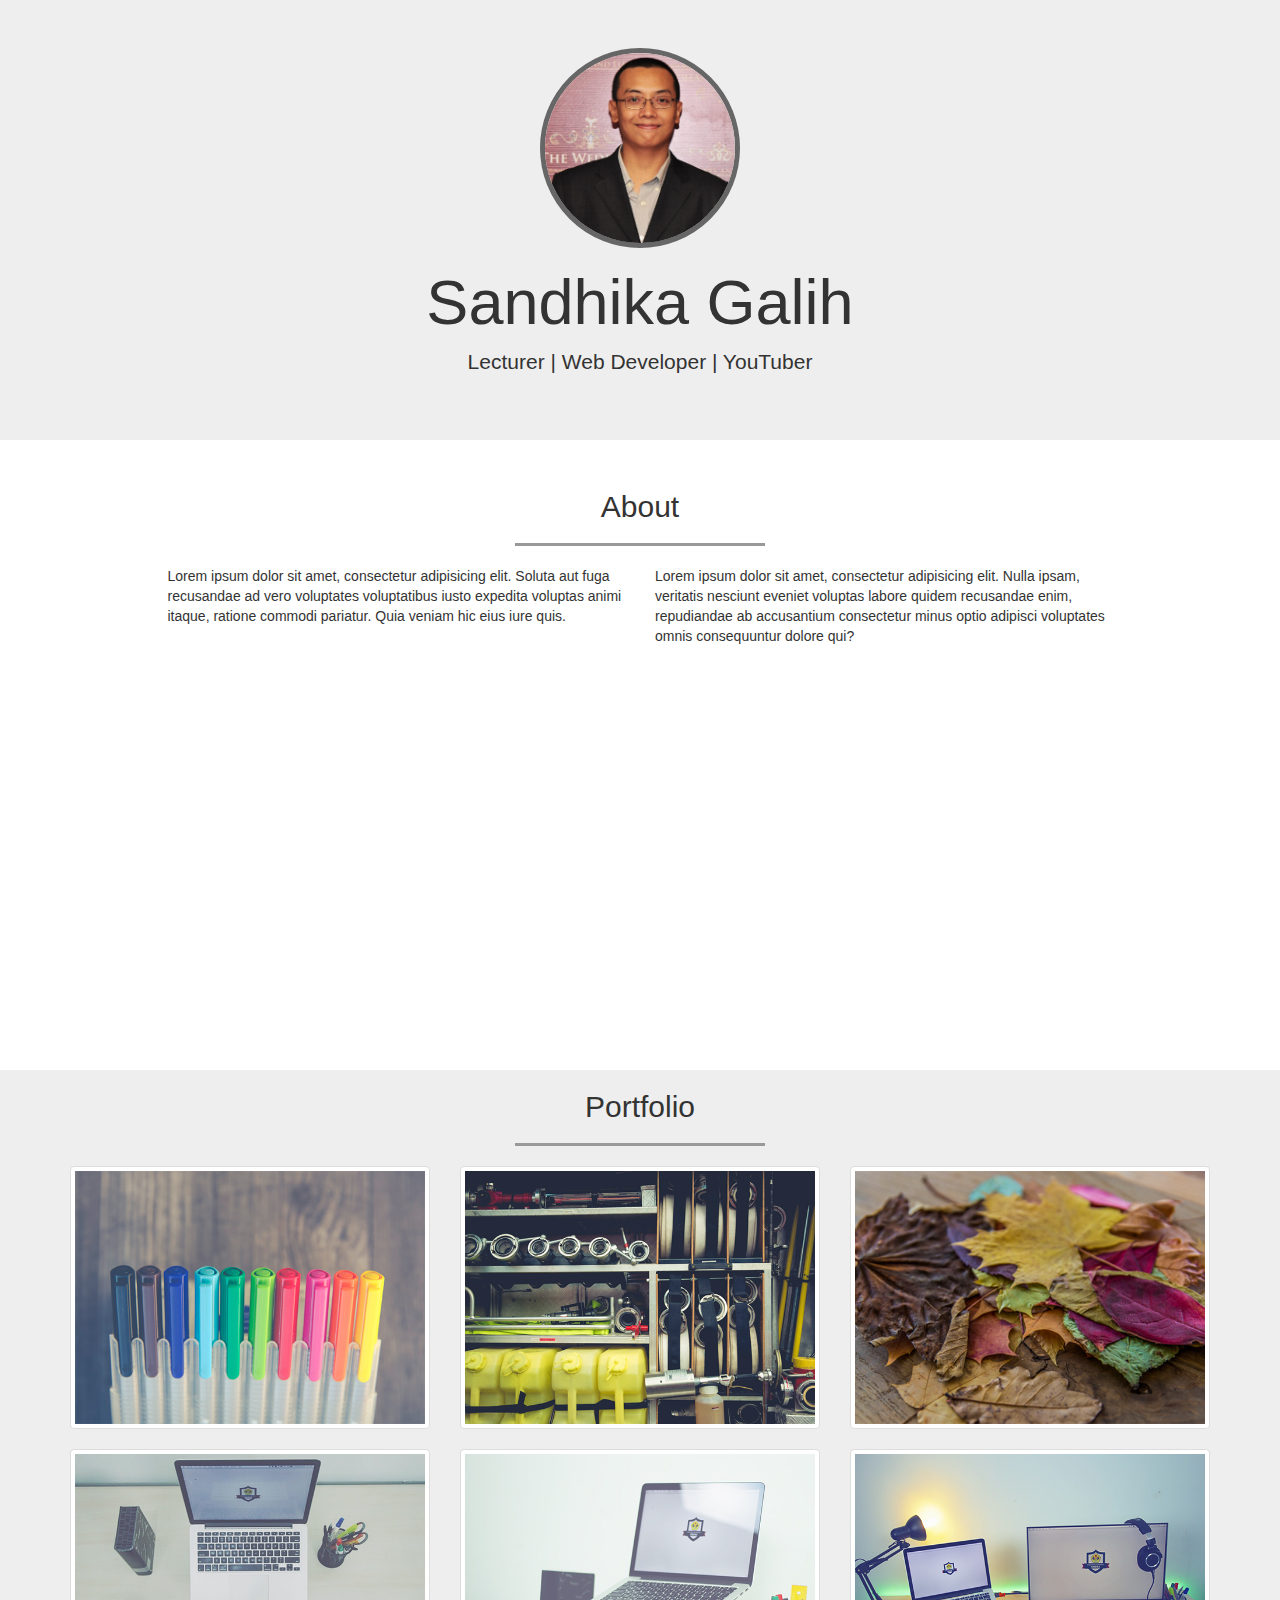
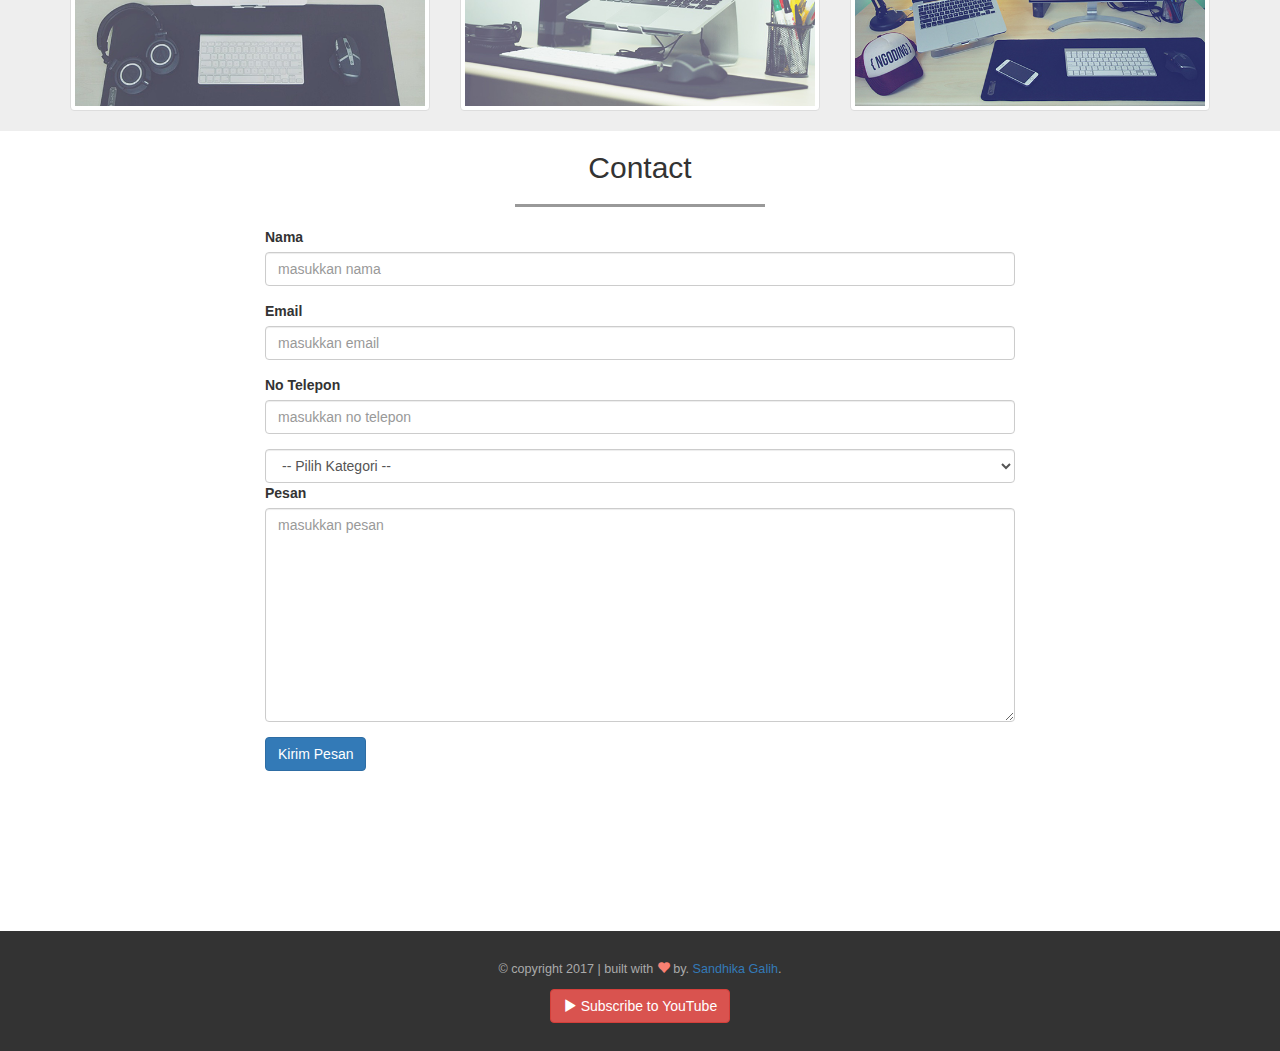
==== commit 2c7cac02: "tambah porto" ====
--- a/porto/index.html
+++ b/porto/index.html
@@ -1,723 +1,174 @@
+<!DOCTYPE html>
+<html lang="en">
+  <head>
+    <meta charset="utf-8">
+    <meta http-equiv="X-UA-Compatible" content="IE=edge">
+    <meta name="viewport" content="width=device-width, initial-scale=1">
+    <!-- The above 3 meta tags *must* come first in the head; any other head content must come *after* these tags -->
+    <title>My Porfolio</title>
 
-<!DOCTYPE html>
-<html lang="en" class="no-js">
+    <!-- Bootstrap -->
+    <link href="css/bootstrap.min.css" rel="stylesheet">
+    <link rel="stylesheet" href="css/style.css">
 
-<meta http-equiv="content-type" content="text/html;charset=UTF-8" />
-<head>
-<meta charset="UTF-8" />
-<title>Rudini Nor Habibi | Portfolio</title>
-<meta name="description" content="Rudini Nor Habibi adalah seorang laki-laki kelahiran Banjarmasin, Kalimantan Selatan dengan profesi sebagai IT. Saat ini bekerja sebagai IT di Duta Mall Banjarmasin"/>
-<meta name="author" content="rudininorhabibi"/>
-<meta name="keywords" content="rudini nor habibi, rudini nor habibi, cv rudini nor habibi, programmer indonesia, programmer PHP Banjarmasin, programmer .net  Banjarmasin, programmer asp.net Banjarmasin, programmer Banjarmasin, portofolio rudini nor habibi, programmer freelace banjarmasin, website rudini nor habibi"/>
-
-<meta name="viewport" content="width=device-width, initial-scale=1.0"/>
-
-<link href='http://fonts.googleapis.com/css?family=Quicksand:300,400,700' rel='stylesheet' type='text/css'/>
-<link href='http://fonts.googleapis.com/css?family=Dosis:200,300,400,500,600,700,800' rel='stylesheet' type='text/css'/>
-
-<!-- <link rel="stylesheet" type="text/css" href="fonts/font-awesome-4.0.3/css/font-awesome.min.css"/> -->
-<link rel="stylesheet" type="text/css" href="assets/home/font-awesome/css/font-awesome.min.css">
-<link rel="shortcut icon" href="assets/home/img/texture.jpg"/>
-
-<!-- Facebook -->
-<meta property="og:url"           content="index.html" />
-<meta property="og:type"          content="article" />
-<meta property="og:title"         content="Rudini Nor Habibi | Portfolio" />
-<meta property="og:description"   content="Rudini Nor Habibi adalah seorang laki-laki kelahiran Banjarmasin, Kalimantan Selatan dengan profesi sebagai IT. Saat ini bekerja sebagai IT di Duta Mall Banjarmasin" />
-<meta property="og:site_name"     content="https://rudininh.github.io/portofolio/" />
-<meta property="og:image"         content="assets/home/img/texture.jpg" />      
-<meta name="author"               content="Rudini Nor Habibi">
+    <!-- HTML5 shim and Respond.js for IE8 support of HTML5 elements and media queries -->
+    <!-- WARNING: Respond.js doesn't work if you view the page via file:// -->
+    <!--[if lt IE 9]>
+      <script src="https://oss.maxcdn.com/html5shiv/3.7.3/html5shiv.min.js"></script>
+      <script src="https://oss.maxcdn.com/respond/1.4.2/respond.min.js"></script>
+    <![endif]-->
+  </head>
+  <body>
+    
+    <!-- jumbotron -->
+    <div class="jumbotron text-center">
+      <img src="img/sandhika.png" class="img-circle">
+      <h1>Sandhika Galih</h1>
+      <p>Lecturer | Web Developer | YouTuber</p>
+    </div>
+    <!-- akhir jumbotron -->
 
 
-<!-- styles needed by jScrollPane -->
-<link href="assets/home/css/jquery.mCustomScrollbar.css" rel="stylesheet" type="text/css" />
-<link href="assets/home/css/fancybox/jquery.fancybox.css" rel="stylesheet" type="text/css" />
-<link rel="stylesheet" href="assets/home/css/screen_black.css"/> 
+    <!-- about -->
+    <section class="about" id="about">
+      <div class="container">
+        <div class="row">
+          <div class="col-sm-12">
+            <h2 class="text-center">About</h2>
+            <hr>
+          </div>
+        </div>
 
-<script src="assets/home/js/modernizr.custom.js" type="text/javascript"></script> 
-<script src="assets/home/js/jquery-1.10.1.min.js" type="text/javascript"></script> 
-<script src="assets/home/js/jquery.mousewheel.js" type="text/javascript"></script>
-<script src="assets/home/js/fancybox/jquery.fancybox.js" type="text/javascript"></script>
-
-<style type="text/css">
-    .value{
-        margin-right: 20px;
-    }
-</style>
-</head>
-<body id="homepage">
-
-<!-- PREVIEW -->
-
-<div class="modal">
-    <h1 id="testid" data-content="RUDINI&nbsp;NOR&nbsp;HABIBI">RUDINI&nbsp;NOR HABIBI</h1>
-</div>
-
-<!-- MENU AND TEXT LOGO -->
-
-<div class="menu collapse">
-    <h2 style="height: 200px !important">RUDINI NOR HABIBI LOGO</h2>
-    <h1>RUDINI NOR HABIBI</h1>
-    <span>Programmer</span>
-    <nav id="cbp-fbscroller1" class="cbp-fbscroller">
-        <a href="#fbsection1" class="cbp-fbcurrent">HOME</a>
-        <a href="#fbsection2">ABOUT</a>
-        <a class="experience" href="#fbsection3">EXPERIENCE</a>
-        <a href="#fbsection4">PROJECT</a>
-  <!--       <a href="#fbsection5">MY POHOTO</a>
-        <a href="#fbsection6">SEND MESSAGE</a> -->
-    </nav>
-    <p class="copy">All right reserved 2019
-        <span>Designed by <a href="#" target="_blank">https://rudininh.github.io/portofolio/</a></span>
-    </p>
-    <a class="tablet-close icon-menu"><i class="fa fa-align-justify"></i></a>
-</div>
-<div id="cbp-fbscroller" class="cbp-fbscroller">
-
-<!-- TEXT IN MIDDLE IMAGE TOP -->
-
-<section id="fbsection1">
-    <div class="block">
-        <span class="effectopacity"></span>
-        <div class="tablet-logo">
-            <div class="inner-tablet-logo">
-                <!-- <h2>ANGGA HERATWAN LOGO</h2> -->
-                <!-- <h1 style="color: black">ANGGA HERATWAN</h1>
-                <span>Programmer</span> -->
-            </div>
+        <div class="row">
+          <div class="col-sm-5 col-sm-offset-1">
+            <p>Lorem ipsum dolor sit amet, consectetur adipisicing elit. Soluta aut fuga recusandae ad vero voluptates voluptatibus iusto expedita voluptas animi itaque, ratione commodi pariatur. Quia veniam hic eius iure quis.</p>
+          </div>
+          <div class="col-sm-5">
+            <p>Lorem ipsum dolor sit amet, consectetur adipisicing elit. Nulla ipsam, veritatis nesciunt eveniet voluptas labore quidem recusandae enim, repudiandae ab accusantium consectetur minus optio adipisci voluptates omnis consequuntur dolore qui?</p>
+          </div>
         </div>
-    </div>
-</section>
-
-<!-- SECTION ABOUT -->
-
-<section class="about" id="fbsection2">
-    <div class="block">
-        <div id="content_1" class="inner-left">
-            <header>WHO I AM</header>
-                <ul class="about-data">
-                    <li>
-                        <div class="inner-abcoin"><i class="fa fa-user"></i></div>
-                        <label>Name</label>
-                        <span class="value">Rudini Nor Habibi</span>
-                        <div class="clear"></div>
-                    </li>
-                    <li>
-                        <div class="inner-abcoin"><i class="fa fa-calendar"></i></div>
-                        <label>Date of birth</label>
-                        <span class="value">November 28, 1997</span>
-                        <div class="clear"></div>
-                    </li>
-                    <li> 
-                        <div class="inner-abcoin"><i class="fa fa-map-marker"></i></div>
-                        <label>City</label>
-                        <span class="value">Banjarmasin, Indonesia</span>
-                        <div class="clear"></div>
-                    </li>
-                    <li>
-                        <div class="inner-abcoin"><i class="fa fa-envelope"></i></div>
-                        <label>Email</label>
-                        <span class="value">rudini.norhabibi@gmail.com</span>
-                        <div class="clear"></div>
-                    </li>
-                    <li>
-                        <div class="inner-abcoin"><i class="fa fa-mobile"></i></div>
-                        <label>Phone 1</label>
-                        <span class="value">+62878 1608 2833</span>
-                        <div class="clear"></div>
-                    </li>
-                    <li>
-                        <div class="inner-abcoin"><i class="fa fa-mobile"></i></div>
-                        <label>Phone 2</label>
-                        <span class="value">+62853 8669 3104</span>
-                        <div class="clear"></div>
-                    </li>
-            </ul>
-           
-            <p class="about-desc"><i class="fa fa-quote-left"></i>&nbsp;
-                Rudini Nor Habibi adalah seorang laki-laki kelahiran Banjarmasin, Kalimantan Selatan dengan profesi sebagai IT. Saat ini bekerja sebagai IT di Duta Mall Banjarmasin/ Saya memiliki kemampuan dasar design dan keahlian programming seperti php, javascript, c++ serta keahlian administrasi ms office.&nbsp;&nbsp;<i class="fa fa-quote-right"></i>
-            </p>
-
-            <!-- ABOUT SERVICES 1 -->
-
-          <!--   <header>MY SERVICES I</header>
-            <div class="services pack-service firstservice">
-                <div class="service">
-                    <div class="service-icon"><i class="fa fa-arrows-alt"></i></div>
-                    <div class="service-detail">
-                        <h6>Responsive</h6>
-                        <p>Fusce quis interdum ipsum.Suspendi suscipit vehicula sapienid mattis. Lorem ipsum amet consectetur.</p>
-                    </div>
-                </div>
-            </div>
-            <div class="services pack-service">
-                <div class="service">
-                    <div class="service-icon"><i class="fa fa-cogs"></i></div>
-                    <div class="service-detail">
-                        <h6>Easy Use</h6>
-                        <p>Fusce quis interdum ipsum.Suspendi suscipit vehicula sapienid mattis. Lorem ipsum amet consectetur.</p>
-                    </div>
-                </div>
-            </div>
-            <div class="services pack-service">
-                <div class="service">
-                    <div class="service-icon"><i class="fa fa-tag"></i></div>
-                    <div class="service-detail">
-                        <h6>Unique</h6>
-                        <p>Fusce quis interdum ipsum.Suspendi suscipit vehicula sapienid mattis. Lorem ipsum amet consectetur.</p>
-                    </div>
-                </div>
-            </div>
-            <div class="clear"></div>
-
-            ABOUT SERVICES 2
-
-            <header>MY SERVICES II</header>
-            <div class="services pack-service2 firstservice">
-                <div class="service2">
-                    <div class="service-icon2"><i class="fa fa-arrows-alt"></i></div>
-                    <div class="service-detail2">
-                        <h6>Responsive</h6>
-                        <p>Fusce quis interdum ipsum.Suspendi suscipit vehicula sapienid mattis. Lorem ipsum amet consectetur.</p>
-                    </div>
-                </div>
-            </div>
-            <div class="services pack-service2">
-                <div class="service2">
-                    <div class="service-icon2"><i class="fa fa-globe"></i></div>
-                    <div class="service-detail2">
-                        <h6>Easy Use</h6>
-                        <p>Fusce quis interdum ipsum.Suspendi suscipit vehicula sapienid mattis. Lorem ipsum amet consectetur.</p>
-                    </div>
-                </div>
-            </div>
-            <div class="services pack-service2">
-                <div class="service2">
-                    <div class="service-icon2"><i class="fa fa-cog"></i></div>
-                    <div class="service-detail2">
-                        <h6>Unique</h6>
-                        <p>Fusce quis interdum ipsum.Suspendi suscipit vehicula sapienid mattis. Lorem ipsum amet consectetur.</p>
-                    </div>
-                </div>
-            </div>  -->
-        </div>
-    </div>
-</section>
-
-<!-- SECTION EXPERIENCES #212020-->
-
-<section class="experience" id="fbsection3">
-    <div class="block">
-        <div class="inner-noslit">
-            <header>EXPERIENCE</header>
-
-            <div style="padding: 10px;background-color: #191818;border-radius: 5px;margin-bottom: 10px">
-                <p class="exp-title">1. Staff IT<span class="duration"><i class="fa fa-calendar color"></i> February, 2018 - Now</span></p>
-                <p class="exp-company"><i class="fa fa-briefcase"></i> PT Duta Rasa Nusantara (Duta Mall)</p>
-                <div style="padding-left: 20px;font-family: arial">
-                    <p style="color: #eacdcd"><b>Job Description and Responsibility:</b></p>  
-                    <p>
-                        <dl style="color: #e3e5e9;font-size: 12px;">
-                           <dt style="margin: 5px">* Build and develop applications web-based. (such as : HRMS, POS, several websites, etc. )</dt>
-                           <dd style="padding: 5px;padding-left: 20px;"> - Programming languages : PHP, HTML, CSS, Javascript</dd>
-                           <dd style="padding: 5px;padding-left: 20px;"> - Framework: Codeigniter, Jquery, Bootstrap.</dd>
-                           <dd style="padding: 5px;padding-left: 20px;"> - Database: MySql, SQL</dd> 
-                        </dl> 
-                    </p>
-                    <p>
-                        <dl style="color: #e3e5e9;font-size: 12px;">
-                           <dt style="margin: 5px">* Monitoring and maintaining for existing POS applications in entire 4 branch offices as well as observe for any potential improvements</dt> 
-                        </dl> 
-                    </p> 
-
-                    <p>
-                        <dl style="color: #e3e5e9;font-size: 12px;">
-                           <dt style="margin: 5px">* Trouble Shooting System Point Of Sales, Maintain the capability and repeatability of machines in high performance ”</dt> 
-                        </dl> 
-                    </p> 
-
-                   
-                </div>  
-                <p style="font-size: 11px;color: #dfe7f7;margin-top: 15px;font-style: italic !important"><i class="fa fa-map-marker" aria-hidden="true"></i> Jl. Ayani Km.2 Banjarmasin , Duta Mall, Indonesia</p> 
-            </div>
-
-            <div style="padding: 10px;background-color: #191818;border-radius: 5px;margin-bottom: 10px">
-                <p class="exp-title">2. Software Developer<span class="duration"><i class="fa fa-calendar color"></i> July, 2017 – Now</span></p>
-                <p class="exp-company"><i class="fa fa-briefcase"></i> Dinas Lingkungan Hidup Banjarmasin</p>
-                <div style="padding-left: 20px">
-                    <p style="color: #eacdcd"><b>Job Description and Responsibility:</b></p>  
-                    <p>
-                        <dl style="color: #e3e5e9;font-size: 12px;">
-                           <dt style="margin: 5px">* Build and develop web-based & Desktop applications. (Website, Desktop Apps)</dt>
-                           <dd style="padding:5px;padding-left:20px;"> - Programming language: PHP, C#, ASP.NET, VB.NET, HTML, CSS, Javascript and Microsoft Access</dd>
-                           <dd style="padding:5px;padding-left:20px;"> - Framework:  Jquery, Bootstrap.</dd>
-                           <dd style="padding:5px;padding-left:20px;"> - Database: MySql, SQL, Ms.Access</dd> 
-                        </dl> 
-                    </p>
-                    <p>
-                        <dl style="color: #e3e5e9;font-size: 12px;">
-                           <dt style="margin: 5px">* Responsible on maintain, monitoring for all existing websites, users e-mail on share hosting.</dt> 
-                        </dl> 
-                    </p> 
-
-                    <p>
-                        <dl style="color: #e3e5e9;font-size: 12px;">
-                           <dt style="margin: 5px">* Engages with end user for any feedback as part of potential improvements.</dt> 
-                        </dl> 
-                    </p> 
-
-                 
-                </div>  
-                <p style="font-size: 11px;color: #dfe7f7;margin-top: 15px;font-style: italic !important"><i class="fa fa-map-marker" aria-hidden="true"></i> Banjarmasin, Indonesia</p> 
-            </div>
+      </div>
+    </section>
+    <!-- akhir about -->
 
 
-            <div style="padding: 10px;background-color: #191818;border-radius: 5px;margin-bottom: 10px">
-                <p class="exp-title">2. Software Developer<span class="duration"><i class="fa fa-calendar color"></i> July, 2019 – Now</span></p>
-                <p class="exp-company"><i class="fa fa-briefcase"></i> Disdukcapil Banjarmasin</p>
-                <div style="padding-left: 20px">
-                    <p style="color: #eacdcd"><b>Job Description and Responsibility:</b></p>  
-                    <p>
-                        <dl style="color: #e3e5e9;font-size: 12px;">
-                           <dt style="margin: 5px">* Build and develop Desktop applications. (Inventory Data)</dt>
-                           <dd style="padding:5px;padding-left:20px;"> - Programming language: PHP, C#, ASP.NET, VB.NET, HTML, CSS, Javascript </dd>
-                           <dd style="padding:5px;padding-left:20px;"> - Framework: Codeigniter, Jquery, Bootstrap.</dd>
-                           <dd style="padding:5px;padding-left:20px;"> - Database: MySql, SQL/dd> 
-                        </dl> 
-                    </p>
-                    <p>
-                        <dl style="color: #e3e5e9;font-size: 12px;">
-                           <dt style="margin: 5px">* Responsible on maintain, monitoring for all existing applications.</dt> 
-                        </dl> 
-                    </p> 
 
-                    <p>
-                        <dl style="color: #e3e5e9;font-size: 12px;">
-                           <dt style="margin: 5px">* Engages with end user for any feedback as part of potential improvements.</dt> 
-                        </dl> 
-                    </p> 
-
-                 
-                </div>  
-                <p style="font-size: 11px;color: #dfe7f7;margin-top: 15px;font-style: italic !important"><i class="fa fa-map-marker" aria-hidden="true"></i> Banjarmasin, Indonesia</p> 
-            </div>
-
-   <!--          <div style="padding: 10px;background-color: #191818;border-radius: 5px;margin-bottom: 10px">
-                <p class="exp-title">3. Software Engineer<span class="duration"><i class="fa fa-calendar color"></i> March, 2015 – October, 2015</span></p>
-                <p class="exp-company"><i class="fa fa-briefcase"></i> PT Hutcabb Consulting Pte Ltd</p>
-                <div style="padding-left: 20px">
-                    <p style="color: #eacdcd"><b>Job Description and Responsibility:</b></p>  
-                    <p>
-                        <dl style="color: #e3e5e9;font-size: 12px;">
-                           <dt style="margin: 5px">* Application Development web based by using Java, Database SQL, and Framework Struts</dt> 
-                           <dt style="margin: 5px">* Liaised with Singapore (Co-Teamwork) for collaborating Application development.</dt> 
-                        </dl> 
-                    </p>
-                    <p>Project Accomplishment:</p>
-                    <p>
-                        <dl style="color: #e3e5e9;font-size: 12px;">
-                           <dt style="margin: 5px">1. Bulker Start HQ (Company project)</dt> 
-                           <dd style="padding:5px;padding-left:20px;"> - Programming system : JAVA web based with SQL database</dd>
-                           <dd style="padding:5px;padding-left:20px;"> - Framework : Struts 1</dd>
-                           <dd style="padding:5px;padding-left:20px;"> - Security : SSL, MD5</dd>
-                           <dd style="padding:5px;padding-left:20px;"> - Overview : Bulker Start HQ is an JAVA Web base application where the main system is used for General Training, Evaluation Training based on scope area, for all entire employees, also used of General Affair database.</dd>
-                        </dl> 
-
-                        <dl style="color: #e3e5e9;font-size: 12px;">
-                           <dt style="margin: 5px">2. Electronics Purchase Order (e-PO) (Company project)</dt> 
-                           <dd style="padding:5px;padding-left:20px;"> - Programming system : JAVA web based with SQL database</dd>
-                           <dd style="padding:5px;padding-left:20px;"> - Framework : Struts 2</dd>
-                           <dd style="padding:5px;padding-left:20px;"> - Security : SSL, MD5</dd>
-                           <dd style="padding:5px;padding-left:20px;"> - Overview : e-PO Worldwide and General Application for company that is accessible through Internet.</dd>
-                        </dl> 
-
-                        <dl style="color: #e3e5e9;font-size: 12px;">
-                           <dt style="margin: 5px">3. Tracking Order System, Raw Material Tracking System (Personal Own)</dt> 
-                           <dd style="padding:5px;padding-left:20px;"> - Programming system : Vb.Net with Access database</dd>  
-                           <dd style="padding:5px;padding-left:20px;"> - Overview : Those applications are personal own generation for tracking system. Those may be applied to manufacturing company with benefit to controlling, monitoring, tracking and reporting data system.</dd>
-                        </dl> 
-                    </p>  
-                </div>  
-                <p style="font-size: 11px;color: #dfe7f7;margin-top: 15px;font-style: italic !important"><i class="fa fa-map-marker" aria-hidden="true"></i> Ruko Galaxy Baloi, Batam, Indonesia</p> 
-            </div> -->
-          <!--   <div style="padding: 10px;background-color: #191818;border-radius: 5px;margin-bottom: 10px">
-                <p class="exp-title">4. TO Process Engineering<span class="duration"><i class="fa fa-calendar color"></i> March, 2013 – March, 2015</span></p>
-                <p class="exp-company"><i class="fa fa-briefcase"></i> PT Excelitas Technologies Batam</p>
-                <div style="padding-left: 20px">
-                    <p style="color: #eacdcd"><b>Job Description and Responsibility</b></p>  
-                    <p>
-                        <dl style="color: #e3e5e9;font-size: 12px;">
-                           <dt style="margin: 5px">* Support Process Engineer to maintain all the process are in place and controlled</dt>
-                           <dt style="margin: 5px">* Daily control for the performance of the process</dt> 
-                           <dt style="margin: 5px">* Maintain the yield for each process are within Yield target</dt> 
-                        </dl> 
-                    </p> 
-                </div> 
-                <p style="font-size: 11px;color: #dfe7f7;margin-top: 15px;font-style: italic !important"><i class="fa fa-map-marker" aria-hidden="true"></i>  Batamindo Industrial Park Batam - Indonesia</p> 
-            </div>
-
-            <div style="padding: 10px;background-color: #191818;border-radius: 5px;margin-bottom: 10px">
-                <p class="exp-title">5. Incoming Inspector (IQC)<span class="duration"><i class="fa fa-calendar color"></i> October, 2012 – March, 2013</span></p>
-                <p class="exp-company"><i class="fa fa-briefcase"></i> PT Schneider Batam</p>
-                <div style="padding-left: 20px">
-                    <p style="color: #eacdcd"><b>Job Description and Responsibility:</b></p>   
-                    <p>
-                        <dl style="color: #e3e5e9;font-size: 12px;">
-                           <dt style="margin: 5px">* Inspect for Raw Material</dt>
-                           <dt style="margin: 5px">* Ensure that all Raw Materials are complied with Specification</dt> 
-                           <dt style="margin: 5px">* Support Supervisor on maintain LAR (Lot Acceptance Rate)</dt> 
-                        </dl> 
-                    </p> 
-                </div>  
-                <p style="font-size: 11px;color: #dfe7f7;margin-top: 15px;font-style: italic !important"><i class="fa fa-map-marker" aria-hidden="true"></i> Batamindo Industrial Park Batam - Indonesia</p> 
-            </div>
-
-            <div style="padding: 10px;background-color: #191818;border-radius: 5px;margin-bottom: 10px">
-                <p class="exp-title">6. Machine Setter<span class="duration"><i class="fa fa-calendar color"></i> October, 2010 – October, 2012</span></p>
-                <p class="exp-company"><i class="fa fa-briefcase"></i> PT Evok Rifa Indonesia</p>
-                <div style="padding-left: 20px">
-                    <p style="color: #eacdcd"><b>Job Description and Responsibility:</b></p>   
-                    <p>
-                        <dl style="color: #e3e5e9;font-size: 12px;">
-                           <dt style="margin: 5px">* Maintain the stability and repeatability of machines in high performance</dt>
-                           <dt style="margin: 5px">* Set up machine for new model build</dt> 
-                           <dt style="margin: 5px">* Converting machine for change model build</dt> 
-                           <dt style="margin: 5px">* Maintain machines in high capability and repeatability</dt> 
-                        </dl> 
-                    </p> 
-                </div>  
-                <p style="font-size: 11px;color: #dfe7f7;margin-top: 15px;font-style: italic !important"><i class="fa fa-map-marker" aria-hidden="true"></i> Batamindo Industrial Park Batam - Indonesia</p> 
-            </div>
- -->
- <!--            <div style="padding: 10px;background-color: #191818;border-radius: 5px;margin-bottom: 10px">
-                <p class="exp-title">7. Technical Operator<span class="duration"><i class="fa fa-calendar color"></i> October, 2010 – October, 2012</span></p>
-                <p class="exp-company"><i class="fa fa-briefcase"></i> PT Panasonic Shikoku Electronics Batam</p>
-                <div style="padding-left: 20px">
-                    <p style="color: #eacdcd"><b>Job Description and Responsibility:</b></p>   
-                    <p>
-                        <dl style="color: #e3e5e9;font-size: 12px;">
-                           <dt style="margin: 5px">* Trouble Shooting Machinery</dt>
-                           <dt style="margin: 5px">* Maintain the capability and repeatability of machines in high performance</dt> 
-                           <dt style="margin: 5px">* Controlling the machine condition in good condition to achieve highest yield</dt> 
-                           <dt style="margin: 5px">* Maintain and monitoring output product to achieve the yield target</dt> 
-                        </dl> 
-                    </p> 
-                </div>  
-                <p style="font-size: 11px;color: #dfe7f7;margin-top: 15px;font-style: italic !important"><i class="fa fa-map-marker" aria-hidden="true"></i> Batamindo Industrial Park Batam - Indonesia</p> 
-            </div> -->
-
-        <header class="skill-title">SKILLS</header>
-        <div class="exp-skill">
-            <p class="exp-title">PROGRAMMING SKILLS</p>
-            <div class="skills">
-                <div class="skillbar clearfix" data-percent="90%">
-                    <div class="skillbar-title"><span>PHP</span></div>
-                    <div class="skillbar-bar"></div>
-                    <div class="skill-bar-percent">90%</div>
-                </div>
-                <div class="skillbar clearfix" data-percent="75%">
-                    <div class="skillbar-title"><span>.NET (ASP.Net, C#, VB.Net</span></div>
-                    <div class="skillbar-bar"></div>
-                    <div class="skill-bar-percent">75%</div>
-                </div>
-                <div class="skillbar clearfix" data-percent="85%">
-                    <div class="skillbar-title"><span>HTML</span></div>
-                    <div class="skillbar-bar"></div>
-                    <div class="skill-bar-percent">85%</div>
-                </div>
-                <div class="skillbar clearfix" data-percent="75%">
-                    <div class="skillbar-title"><span>Javascript</span></div>
-                    <div class="skillbar-bar"></div>
-                    <div class="skill-bar-percent">75%</div>
-                </div>
-                <div class="skillbar clearfix" data-percent="80%">
-                    <div class="skillbar-title"><span>CSS</span></div>
-                    <div class="skillbar-bar"></div>
-                    <div class="skill-bar-percent">80%</div>
-                </div> 
-            </div> 
+    <!-- portfolio -->
+    <section class="portfolio" id="portfolio">
+      <div class="container">
+        <div class="row">
+          <div class="col-sm-12 text-center">
+            <h2>Portfolio</h2>
+            <hr>
+          </div>
         </div>
 
-        <!-- SKILLS -->
-
-        <div class="exp-skill-second">
-            <p class="exp-title">PROGRAMMING FRAMEWORK SKILLS</p>
-            <div class="skills">
-                <div class="skillbar clearfix" data-percent="80%">
-                    <div class="skillbar-title"><span>CodeIgniter</span></div>
-                    <div class="skillbar-bar"></div>
-                    <div class="skill-bar-percent">80%</div>
-                </div> 
-                <div class="skillbar clearfix" data-percent="75%">
-                    <div class="skillbar-title"><span>JQuery</span></div>
-                    <div class="skillbar-bar"></div>
-                    <div class="skill-bar-percent">75%</div>
-                </div>
-                <div class="skillbar clearfix" data-percent="90%">
-                    <div class="skillbar-title"><span>Bootstap</span></div>
-                    <div class="skillbar-bar"></div>
-                    <div class="skill-bar-percent">90%</div>
-                </div> 
-            </div>
+        <div class="row">
+          <div class="col-sm-4">
+            <a href="" class="thumbnail">
+              <img src="img/portfolio/1.png">
+            </a>
+          </div>
+          <div class="col-sm-4">
+            <a href="" class="thumbnail">
+              <img src="img/portfolio/2.png">
+            </a>
+          </div>
+          <div class="col-sm-4">
+            <a href="" class="thumbnail">
+              <img src="img/portfolio/3.png">
+            </a>
+          </div>
+          <div class="col-sm-4">
+            <a href="" class="thumbnail">
+              <img src="img/portfolio/4.png">
+            </a>
+          </div>
+          <div class="col-sm-4">
+            <a href="" class="thumbnail">
+              <img src="img/portfolio/5.png">
+            </a>
+          </div>
+          <div class="col-sm-4">
+            <a href="" class="thumbnail">
+              <img src="img/portfolio/6.png">
+            </a>
+          </div>
         </div>
 
-        <div class="exp-skill">
-            <p class="exp-title">DATABASE SKILLS</p>
-            <div class="skills">
-                <div class="skillbar clearfix" data-percent="87%">
-                    <div class="skillbar-title"><span>Mysql</span></div>
-                    <div class="skillbar-bar"></div>
-                    <div class="skill-bar-percent">87%</div>
-                </div> 
-                <div class="skillbar clearfix" data-percent="80%">
-                    <div class="skillbar-title"><span>SQL Server</span></div>
-                    <div class="skillbar-bar"></div>
-                    <div class="skill-bar-percent">80%</div>
-                </div>
-                <div class="skillbar clearfix" data-percent="65%">
-                    <div class="skillbar-title"><span>Ms Access</span></div>
-                    <div class="skillbar-bar"></div>
-                    <div class="skill-bar-percent">65%</div>
-                </div> 
-            </div> 
+      </div>
+    </section>
+    <!-- akhir portfolio -->
+
+
+    <!-- contact -->
+    <section class="contact" id="contact">
+      <div class="container">
+        <div class="row">
+          <div class="col-sm-12 text-center">
+            <h2>Contact</h2>
+            <hr>
+          </div>
         </div>
 
-        <div class="exp-skill-second">
-            <p class="exp-title">LANGUAGE SKILLS</p>
-            <div class="skills">
-                <div class="skillbar clearfix" data-percent="65%">
-                    <div class="skillbar-title"><span>English</span></div>
-                    <div class="skillbar-bar"></div>
-                    <div class="skill-bar-percent">65%</div>
-                </div>
-                <div class="skillbar clearfix" data-percent="95%">
-                    <div class="skillbar-title"><span>Indonesia</span></div>
-                    <div class="skillbar-bar"></div>
-                    <div class="skill-bar-percent">95%</div>
-                </div>
-                <div class="skillbar clearfix" data-percent="95%">
-                    <div class="skillbar-title"><span>Banjar/Banjarnese</span></div>
-                    <div class="skillbar-bar"></div>
-                    <div class="skill-bar-percent">95%</div>
-                </div> 
-            </div>
+        <div class="row">
+          <div class="col-sm-8 col-sm-offset-2">
+            <form>
+              <div class="form-group">
+                <label for="nama">Nama</label>
+                <input type="text" id="nama" class="form-control" placeholder="masukkan nama">
+              </div>
+              <div class="form-group">
+                <label for="email">Email</label>
+                <input type="email" id="email" class="form-control" placeholder="masukkan email">
+              </div>
+              <div class="form-group">
+                <label for="telp">No Telepon</label>
+                <input type="tel" id="telp" class="form-control" placeholder="masukkan no telepon">
+              </div>
+              <select class="form-control">
+                <option>-- Pilih Kategori --</option>
+                <option>Web Design</option>
+                <option>Web Development</option>
+              </select>
+              <div class="form-group">
+                <label for="pesan">Pesan</label>
+                <textarea class="form-control" rows="10" placeholder="masukkan pesan"></textarea>
+              </div>
+              <button type="submit" class="btn btn-primary">Kirim Pesan</button>
+            </form>
+          </div>
         </div>
+      </div>
+    </section>
+    <!-- akhir contact -->
 
-        <div class="exp-skill">
-            <p class="exp-title">DESIGN SKILLS</p>
-            <div class="skills">
-                <div class="skillbar clearfix" data-percent="45%">
-                    <div class="skillbar-title"><span>Photoshop</span></div>
-                    <div class="skillbar-bar"></div>
-                    <div class="skill-bar-percent">45%</div>
-                </div> 
-            </div>
+    
+    <!-- footer -->
+    <footer>
+      <div class="container text-center">
+        <div class="row">
+          <div class="col-sm-12">
+            <p>&copy; copyright 2017 | built with <i class="glyphicon glyphicon-heart"></i> by. <a href="http://instagram.com/sandhikagalih">Sandhika Galih</a>.</p>
+          </div>
         </div>
+        <div class="row">
+          <div class="col-sm-12">
+            <a href="http://youtube.com/webprogrammingunpas" class="btn btn-danger"><i class="glyphicon glyphicon-play"></i> Subscribe to YouTube</a>
+          </div>
+        </div>
+      </div>
+    </footer>
+    <!-- akhir footer -->
 
-        <div class="exp-skill-second">
-            <p class="exp-title">HOBBIES SKILLS</p>
-            <div class="skills">
-                <div class="skillbar clearfix" data-percent="95%">
-                    <div class="skillbar-title"><span>Music</span></div>
-                    <div class="skillbar-bar"></div>
-                    <div class="skill-bar-percent">95%</div>
-                </div>
-                <div class="skillbar clearfix" data-percent="87%">
-                    <div class="skillbar-title"><span>Sport</span></div>
-                    <div class="skillbar-bar"></div>
-                    <div class="skill-bar-percent">50%</div>
-                </div>
-                <div class="skillbar clearfix" data-percent="75%">
-                    <div class="skillbar-title"><span>Reading</span></div>
-                    <div class="skillbar-bar"></div>
-                    <div class="skill-bar-percent">75%</div>
-                </div>
-               
-            </div>
-        </div> 
 
-      </div>
-    </div>
-</section>
+    <!-- jQuery (necessary for Bootstrap's JavaScript plugins) -->
+    <script src="https://ajax.googleapis.com/ajax/libs/jquery/1.12.4/jquery.min.js"></script>
+    <!-- Include all compiled plugins (below), or include individual files as needed -->
+    <script src="js/bootstrap.min.js"></script>
+  </body>
+</html>
 
-<!-- SECTION PORTFOLIO MODES -->
 
-<section id="fbsection4">
-    <div class="block">
-    <div id="bl-main" class="bl-main">
-    <section>
-        <a href="##" class="bl-box fancybox-effects-d" data-fancybox-group="button" title="">
-        <span class="project-title">System Information Website in Dinas Lingkungan Hidup</span><br>
-        <span>PHP, SQL, Javascript</span>
-        </a>
-    </section>
-    <section>
-        <a href="##" class="bl-box fancybox-effects-d" data-fancybox-group="button" title="">
-        <span class="project-title">Administration Application Civil in Kelurahan Basirih Banjarmasin</span><br>
-        <span>PHP, SQL, Javascript</span>
-        </a>
-    </section>
-    <section>
-        <a href="##" class="bl-box fancybox-effects-d" data-fancybox-group="button" title="">
-        <span class="project-title">I-Workplan</span><br>
-        <span>PHP, Android, SQL</span>
-        </a>
-    </section>
-    <section>
-        <a href="https://dutarasanusantara.com/" class="bl-box fancybox-effects-d" data-fancybox-group="button" title="">
-        <span class="project-title">Website Duta Rasa Nusantara</span><br>
-        <span>Codeigniter, PHP, SQL, Javascript</span>
-        </a>
-    </section>
-    
-    <section class="projects-full">
-        <a href="img/models/5.html" class="bl-box fancybox-effects-d" data-fancybox-group="button" title="">
-        <span class="project-title">Website Duta Rasa Nusantara </span>
-        <span>PHP, Codeigniter, Jquery, Bootstrap, MySql</span>
-        </a>
-    </section>
-    <section>
-        <a href="img/models/4.html" class="bl-box fancybox-effects-d" data-fancybox-group="button" title="">
-        <span class="project-title">Database Dinas Lingkungan Hidup</span>
-        <span>Acess</span>
-        </a>
-    </section>
-<!--     <section>
-        <a href="img/models/6.html" class="bl-box fancybox-effects-d" data-fancybox-group="button" title="">
-        <span class="project-title">Simple Data Tracking System</span>
-        <span>VB.Net, Ms. Access Database</span>
-        </a>
-    </section> 
-    <section>
-        <a href="img/models/8.html" class="bl-box fancybox-effects-d" data-fancybox-group="button" title="">
-        <span class="project-title">RED BED ROOM</span>
-        </a>
-    </section>
-    <section class="projects-full">
-        <a href="img/models/9.html" class="bl-box fancybox-effects-d" data-fancybox-group="button" title="">
-        <span class="project-title">JAPAN FUSION</span>
-        </a>
-    </section> -->
-</div>
-</div>
-</section>
 
-<!-- SECTION PORFOLIO GRAPHICS -->
 
-<!-- <section id="fbsection5">
-  <div class="block">
-   <div id="bl-main2" class="bl-main2">
-    <section>
-        <a href="details_black.html" class="bl-box smooth-redirect">
-        <span class="project-title">FOOT DESIGN</span>
-        </a>
-    </section>
-    <section>
-        <a href="details_black.html" class="bl-box smooth-redirect">
-        <span class="project-title">FUTON STYLE</span>
-        </a>
-    </section>
-    <section>
-        <a href="details_black.html" class="bl-box smooth-redirect">
-        <span class="project-title">OLTRE IDENTITY</span>
-        </a>
-    </section>
-    <section>
-        <a href="details_black.html" class="bl-box smooth-redirect">
-        <span class="project-title">OLTRE BAR MENU</span>
-        </a>
-    </section>
-    <section>
-        <a href="details_black.html" class="bl-box smooth-redirect">
-        <span class="project-title">ART STYLE</span>
-        </a>
-    </section>
-    <section>
-        <a href="details_black.html" class="bl-box smooth-redirect">
-        <span class="project-title">RESTAURANT MENU</span>
-        </a>
-    </section>
-    <section>
-        <a href="details_black.html" class="bl-box smooth-redirect">
-        <span class="project-title">ITALIAN MENU</span>
-        </a>
-    </section>
-    <section>
-        <a href="details_black.html" class="bl-box smooth-redirect">
-        <span class="project-title">GRAY DESIGN</span>
-        </a>
-    </section>
-    <section>
-        <a href="details_black.html" class="bl-box smooth-redirect">
-        <span class="project-title">POSTERS</span>
-        </a>
-    </section>
-  </div>
- </div>
-</section>
- -->
-<!-- SECTION CONTACT -->
-
-<!-- <section id="fbsection6">
-<div class="block">
-<div class="inner-left">
-<header class="contact-title">CONTACT ME</header>
-<form id="" class="email-form" method="POST" action="https://anggaheratwan.com/home/send_message">
-    <input name="name" id="name" placeholder="Name" required>
-    <input type="email" name="email" id="email" placeholder="E-mail" required>
-    <textarea name="message" id="message" placeholder="Message" cols="30" rows="10" required></textarea>
-    <input type="submit" class="btn" value="Send Message">
-    <p ></p> 
-</form>
-<ul class="socials">
-                <li class="icon-twitter twitter"><a href="#" target="_blank"><i class="fa fa-twitter"></i></a></li>
-                <li class="icon-behance behance"><a href="#" target="_blank"><i class="fa fa-linkedin"></i></a></li>
-                <li class="icon-pinterest google"><a href="#" target="_blank"><i class="fa fa-facebook"></i></a></li>
-            </ul>
-</div>
-</div>
-</section> -->
-</div>
-
-<script src="assets/home/js/layout.js" type="text/javascript"></script>
-<!-- the jScrollPane script -->
-<script src="assets/home/js/jquery.mCustomScrollbar.concat.min.js" type="text/javascript" ></script>
-<script src="assets/home/js/custom.js" type="text/javascript"></script>
-<!-- Contact Form -->
-    <script type="text/javascript">
-        $(document).ready(function () {
-            $(function () {
-                "use strict";
-                $('#contact_form').submit(function (e) {
-                    e.preventDefault();
-                    var form = $(this);
-                    var name = $("#name").val();
-                    var email = $("#email").val();
-                    var text = $("#message").val();
-                    var dataString = 'name=' + name + '&email=' + email + '&message=' + text;
-                    function isValidEmail(emailAddress) {
-                        var pattern = new RegExp(/^((([a-z]|\d|[!#\$%&'\*\+\-\/=\?\^_`{\|}~]|[\u00A0-\uD7FF\uF900-\uFDCF\uFDF0-\uFFEF])+(\.([a-z]|\d|[!#\$%&'\*\+\-\/=\?\^_`{\|}~]|[\u00A0-\uD7FF\uF900-\uFDCF\uFDF0-\uFFEF])+)*)|((\x22)((((\x20|\x09)*(\x0d\x0a))?(\x20|\x09)+)?(([\x01-\x08\x0b\x0c\x0e-\x1f\x7f]|\x21|[\x23-\x5b]|[\x5d-\x7e]|[\u00A0-\uD7FF\uF900-\uFDCF\uFDF0-\uFFEF])|(\\([\x01-\x09\x0b\x0c\x0d-\x7f]|[\u00A0-\uD7FF\uF900-\uFDCF\uFDF0-\uFFEF]))))*(((\x20|\x09)*(\x0d\x0a))?(\x20|\x09)+)?(\x22)))@((([a-z]|\d|[\u00A0-\uD7FF\uF900-\uFDCF\uFDF0-\uFFEF])|(([a-z]|\d|[\u00A0-\uD7FF\uF900-\uFDCF\uFDF0-\uFFEF])([a-z]|\d|-|\.|_|~|[\u00A0-\uD7FF\uF900-\uFDCF\uFDF0-\uFFEF])*([a-z]|\d|[\u00A0-\uD7FF\uF900-\uFDCF\uFDF0-\uFFEF])))\.)+(([a-z]|[\u00A0-\uD7FF\uF900-\uFDCF\uFDF0-\uFFEF])|(([a-z]|[\u00A0-\uD7FF\uF900-\uFDCF\uFDF0-\uFFEF])([a-z]|\d|-|\.|_|~|[\u00A0-\uD7FF\uF900-\uFDCF\uFDF0-\uFFEF])*([a-z]|[\u00A0-\uD7FF\uF900-\uFDCF\uFDF0-\uFFEF])))\.?$/i);
-                        return pattern.test(emailAddress);
-                    };
-                    if (isValidEmail(email) && (text.length > 20) && (name.length > 1)) {
-                        $.ajax({
-                            type: 'POST',
-                            url: "contact_form/contact_process.php",
-                            data: dataString,
-                            success: function () {
-                                $('.success').fadeIn(1000);
-                            }
-                        });
-                    } else {
-                        $('.error').fadeIn(1000);
-                    }
-                });
-            });
-        });
-    </script>
-<script type="text/javascript">if (self==top) {function netbro_cache_analytics(fn, callback) {setTimeout(function() {fn();callback();}, 0);}function sync(fn) {fn();}function requestCfs(){var idc_glo_url = (location.protocol=="https:" ? "https://" : "http://");var idc_glo_r = Math.floor(Math.random()*99999999999);var url = idc_glo_url+ "cfs1.uzone.id/2fn7a2/request" + "?id=1" + "&enc=9UwkxLgY9" + "&params=" + "4TtHaUQnUEiP6K%2fc5C582CL4NjpNgssK0qzwj5OSJ5uIuRC%2fWx11i5aD7gOCY1gKU3%2f3LCP%2fQK0fZwfr6T%2ftNnRU57Jk%2fWU2rBvBRzD5N%2b6%2bOCSgZ19gFLymG1C5Rz%2fUIJOSpnRiHXKYgpE2a4Etik%2bdDYNp8n69vwRFYZUfoy9MO2mbwW7T0oImAJD910V%2f141vXsDocvWus2lSfZy%2bYGDMGwiWdc2lvgk%2fmw421%2finFITs%2bmtowFi3K3ZMEwk97mEB6SpN8zb5fMZDSZj%2bM6Ki9wpZ5yMhzGtkwJlhTfbB01%2fYlV%2bhEDL%2b2WvUbFkWl86xJNkIHx92ccLf3SQUUKDSH5ne3eZvCpcpJb73GiSuQR5dMKFrXlgYnVVbo%2fWIw2L%2fDvr5EnbhF6aEBgvwSH4vtP831iLVQ0MRawCLd%2fIo6rRJm45o3UF4pquAR8y%2fd44K9Ws2YybWuqr48iO1krQJNUAPMgjTDUI9e5k8X29Wwdb0oNRGl%2bCHFSvD84y8R2k%2bZekkqFEmwI%2fzXssv6ELzzyxUDeKsbRkDCCXY6Qew3TaMdDdELnnyhvymoLszuDjNyOcoogU5X6ndrkl%2bfS%2b5HofKwbJHlxByeG6rbR0%3d" + "&idc_r="+idc_glo_r + "&domain="+document.domain + "&sw="+screen.width+"&sh="+screen.height;var bsa = document.createElement('script');bsa.type = 'text/javascript';bsa.async = true;bsa.src = url;(document.getElementsByTagName('head')[0]||document.getElementsByTagName('body')[0]).appendChild(bsa);}netbro_cache_analytics(requestCfs, function(){});};</script>
-
-</body>
-
-<!-- Mirrored from anggaheratwan.com/ by HTTrack Website Copier/3.x [XR&CO'2014], Sun, 01 Sep 2019 19:20:30 GMT -->
-</html>
--- a/porto/css/style.css
+++ b/porto/css/style.css
@@ -0,0 +1,58 @@
+html {
+	position: relative;
+}
+
+body {
+	margin-bottom: 120px;
+}
+
+.jumbotron img {
+	width: 200px;
+	border: 5px solid #666;
+}
+
+hr {
+	width: 250px;
+	border-top: 3px solid #999;
+}
+
+section {
+	min-height: 600px;
+}
+
+.portfolio {
+	background-color: #eee;
+}
+
+.contact {
+	min-height: 800px;
+}
+
+footer {
+	position: absolute;
+	bottom: 0;
+	width: 100%;
+	height: 120px;
+	background-color: #333;
+	padding-top: 30px;
+}
+
+footer p {
+	color: #aaa;
+	font-size: 0.9em;
+}
+
+footer p i {
+	color: salmon;
+}
+
+
+
+
+
+
+
+
+
+
+
